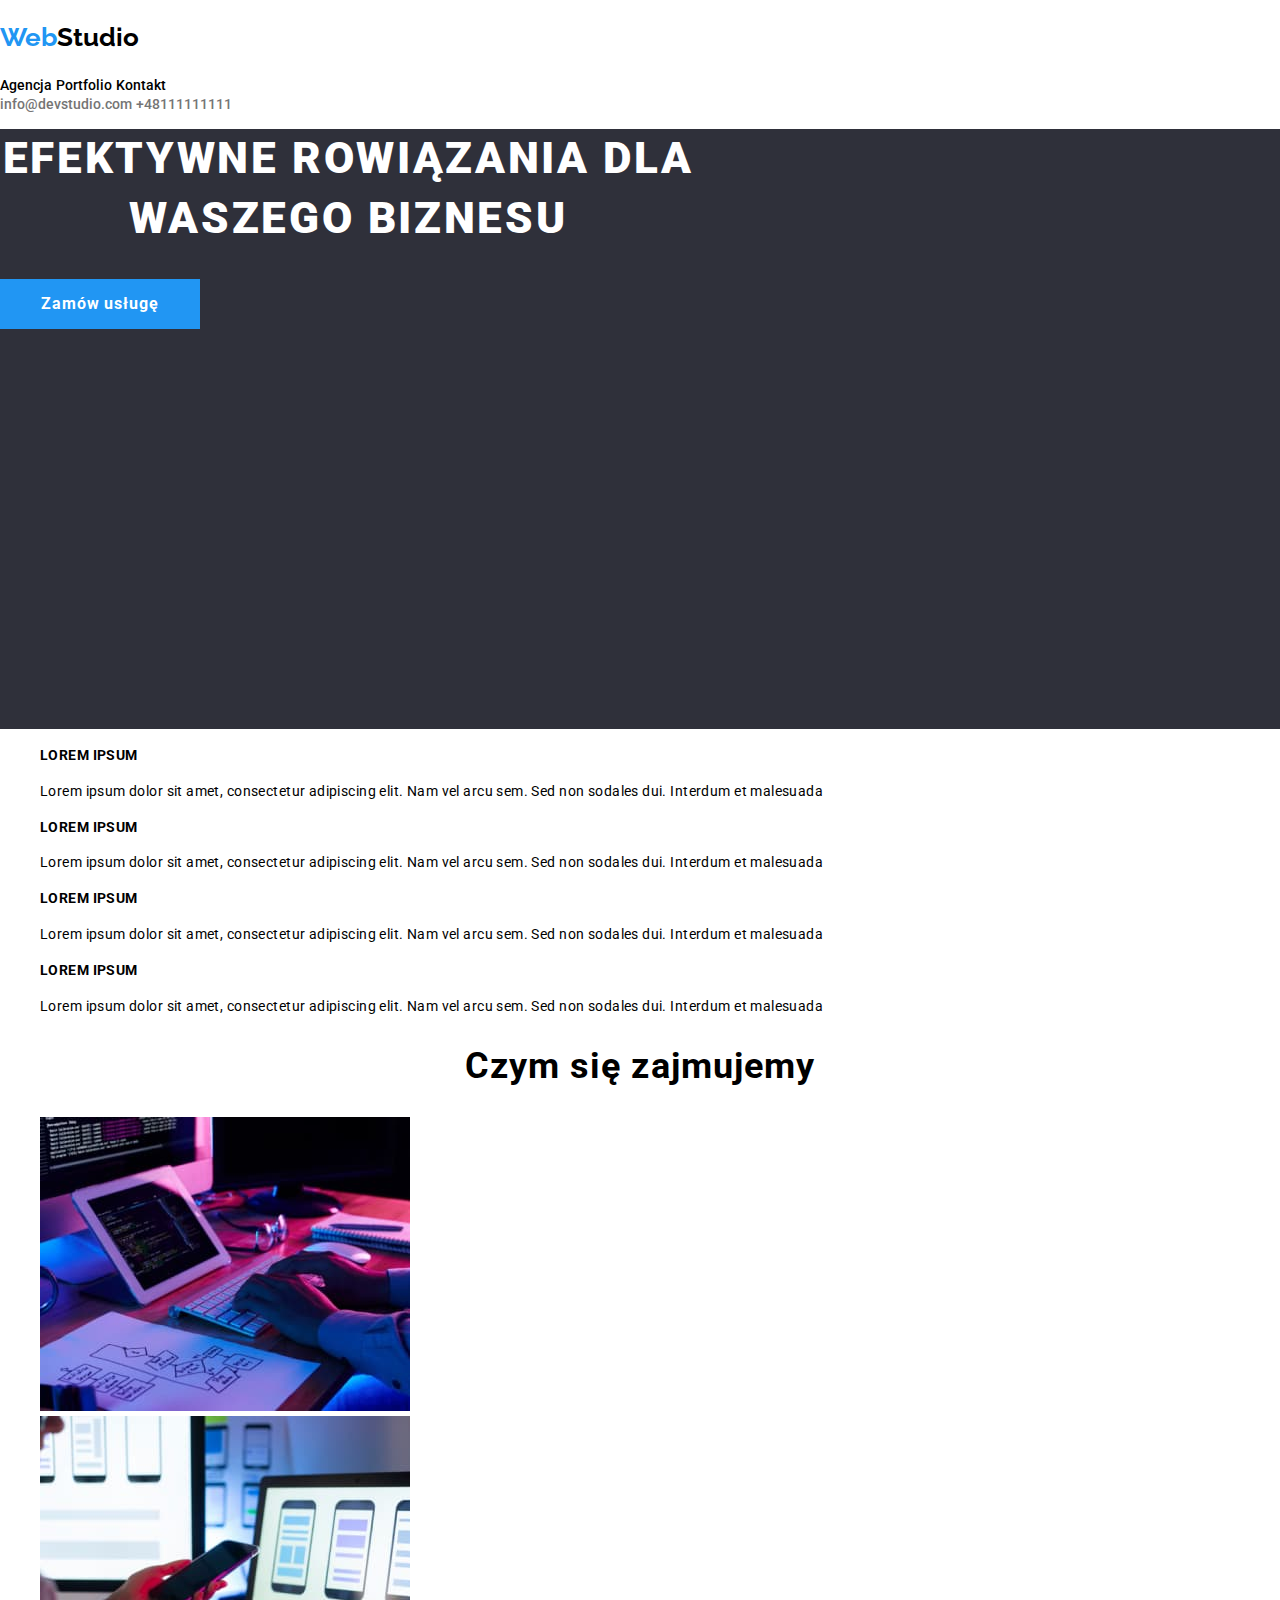
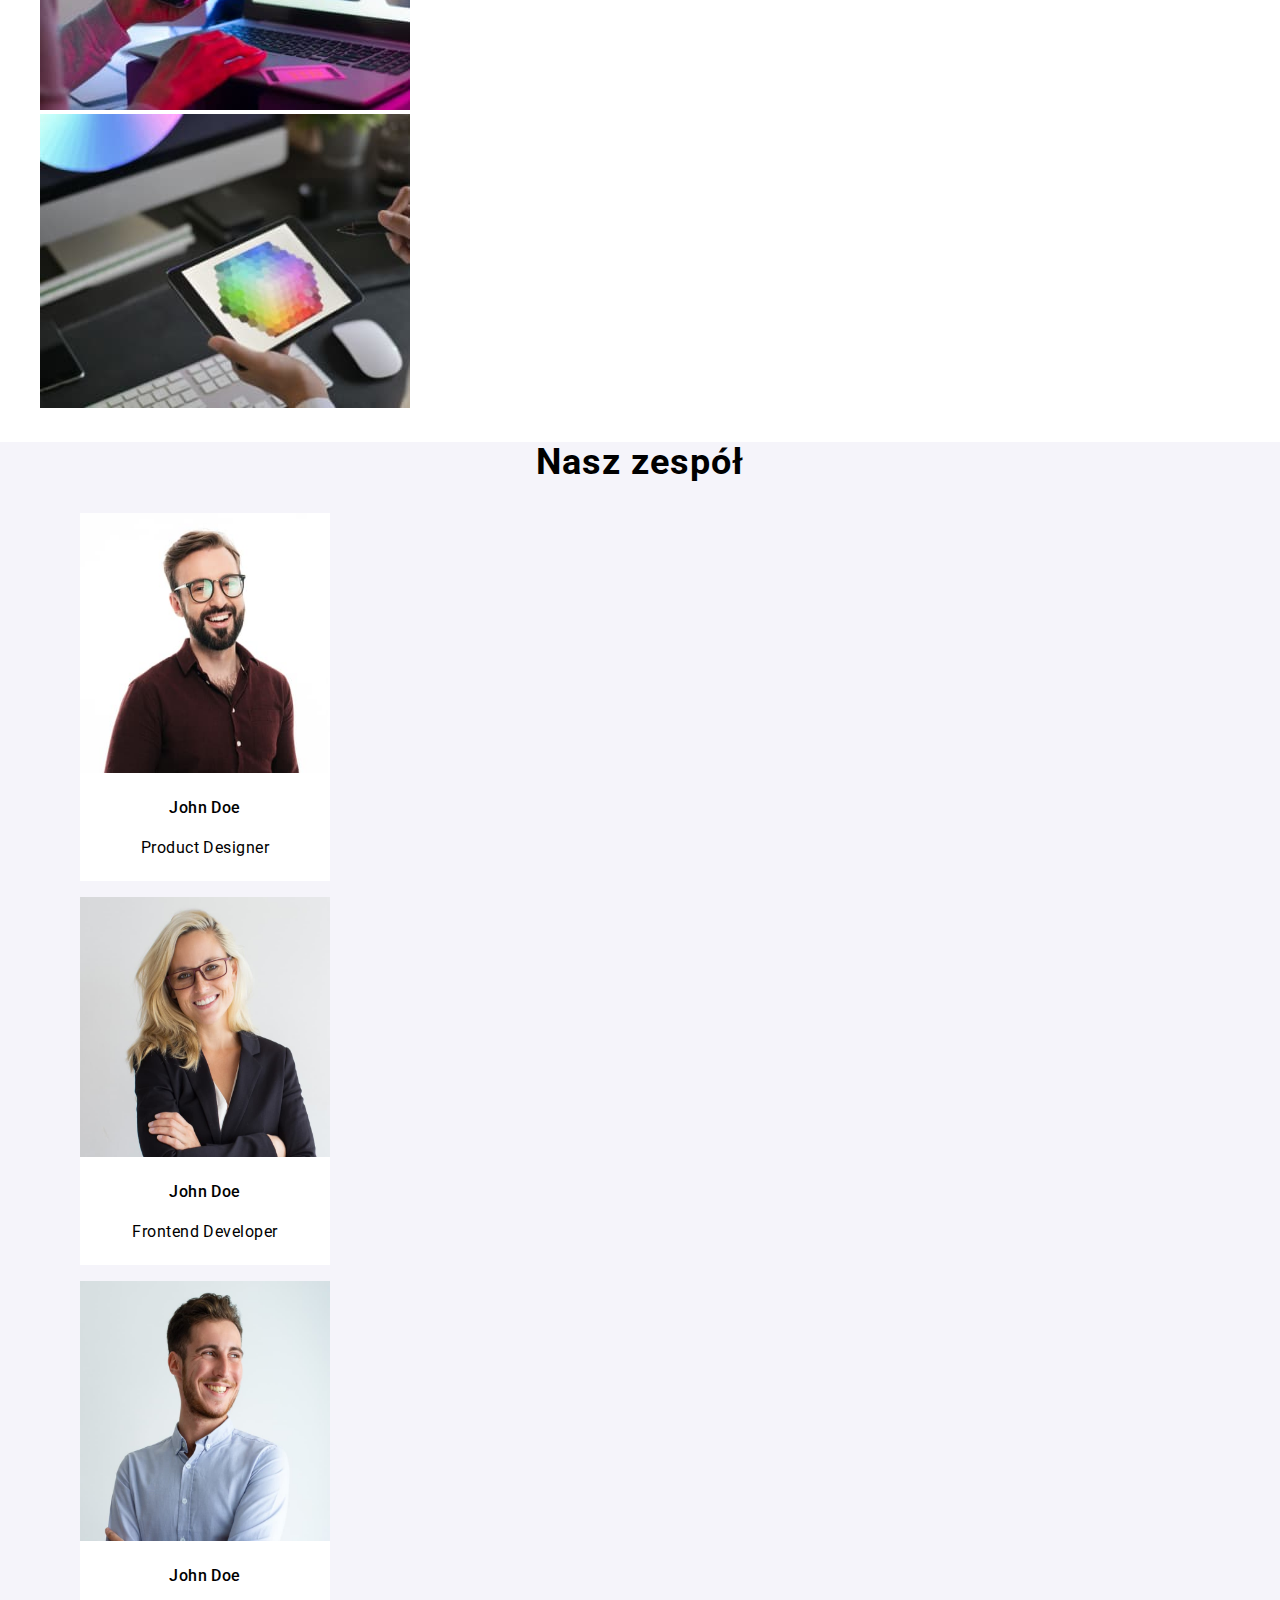
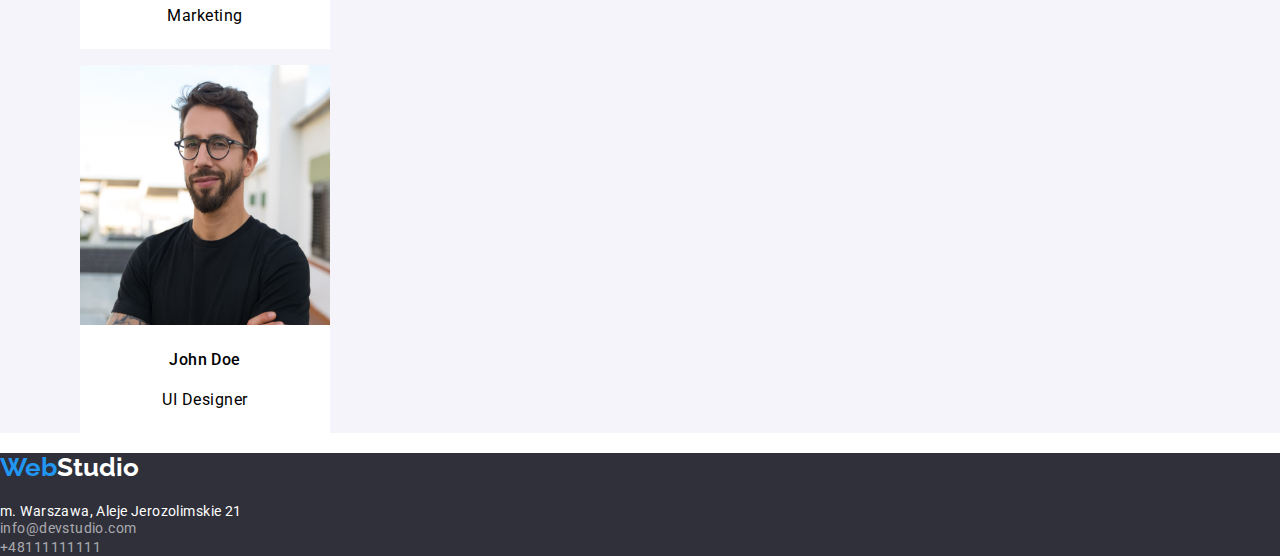
==== index.html @ 0377aa7d "2" ====
<!DOCTYPE html>
<html lang="pl">
    <head>
        <meta charset="UTF-8" />
        <meta http-equiv="X-UA-Compatible" content="IE=edge" />
        <meta name="viewport" content="width=device-width, initial-scale=1.0" />
        <link
            rel="stylesheet"
            href="https://cdnjs.cloudflare.com/ajax/libs/modern-normalize/1.0.0/modern-normalize.min.css"
        />
        <link rel="stylesheet" href="css/style.css" />
        <title>Studio</title>
        <link rel="preconnect" href="https://fonts.googleapis.com" />
        <link rel="preconnect" href="https://fonts.gstatic.com" crossorigin />
        <link
            href="https://fonts.googleapis.com/css2?family=Raleway:wght@700&family=Roboto:wght@400;500;700;900&display=swap"
            rel="stylesheet"
        />
    </head>
    <body>
        <header>
            <section class="section navigation">
                <div class="container">
                    <div class="main-navbar">
                        <h2 id="navigation-logo">
                            <a href="/goit-markup-hw-02/index.html"
                                ><span class="web">Web</span
                                ><span class="studio">Studio</span></a
                            >
                        </h2>
                        <nav class="navigation-menu">
                            <a href="#">Agencja</a>
                            <a href="/goit-markup-hw-02/portfolio.html"
                                >Portfolio</a
                            >
                            <a href="#">Kontakt</a>
                        </nav>
                        <div class="contacts">
                            <a href="mailto:info@devstudio.com"
                                >info@devstudio.com</a
                            >
                            <a href="tel:+48111111111">+48111111111</a>
                        </div>
                    </div>
                </div>
            </section>
        </header>
        <main>
            <section class="section slider">
                <div class="container">
                    <div class="solutions">
                        <h1 class="solutions-text">
                            efektywne rowiązania dla waszego biznesu
                        </h1>
                        <button
                            type="button"
                            class="button-solution"
                            onclick="alert('reakcja')"
                        >
                            Zamów usługę
                        </button>
                    </div>
                </div>
            </section>

            <section class="section features">
                <div class="container">
                    <ul class="advantages">
                        <li>
                            <h4 class="advantages-title">LOREM IPSUM</h4>
                            <p class="advantages-text">
                                Lorem ipsum dolor sit amet, consectetur
                                adipiscing elit. Nam vel arcu sem. Sed non
                                sodales dui. Interdum et malesuada
                            </p>
                        </li>

                        <li>
                            <h4 class="advantages-title">LOREM IPSUM</h4>
                            <p class="advantages-text">
                                Lorem ipsum dolor sit amet, consectetur
                                adipiscing elit. Nam vel arcu sem. Sed non
                                sodales dui. Interdum et malesuada
                            </p>
                        </li>

                        <li>
                            <h4 class="advantages-title">LOREM IPSUM</h4>
                            <p class="advantages-text">
                                Lorem ipsum dolor sit amet, consectetur
                                adipiscing elit. Nam vel arcu sem. Sed non
                                sodales dui. Interdum et malesuada
                            </p>
                        </li>

                        <li>
                            <h4 class="advantages-title">LOREM IPSUM</h4>
                            <p class="advantages-text">
                                Lorem ipsum dolor sit amet, consectetur
                                adipiscing elit. Nam vel arcu sem. Sed non
                                sodales dui. Interdum et malesuada
                            </p>
                        </li>
                    </ul>
                </div>
            </section>

            <section class="section whatwedo">
                <div class="container">
                    <h2 class="work-title">Czym się zajmujemy</h2>
                    <ul class="work">
                        <li>
                            <img
                                src="images/studio/website_programming.jpg"
                                alt="website programming"
                                width="370"
                                height="294"
                            />
                        </li>

                        <li>
                            <img
                                src="images/studio/application_development.jpg"
                                alt="application development"
                                width="370"
                                height="294"
                            />
                        </li>

                        <li>
                            <img
                                src="images/studio/choosing_colors.jpg"
                                alt="choosing colors"
                                width="370"
                                height="294"
                            />
                        </li>
                    </ul>
                </div>
            </section>

            <section class="section team">
                <div class="container">
                    <h2 class="team-title">Nasz zespół</h2>
                    <ul class="team-figures">
                        <li>
                            <figure class="team-figures-windows">
                                <img
                                    src="images/studio/Product_Designer.jpg"
                                    alt="John Doe Product Designer"
                                    width="270"
                                    height="260"
                                />
                                <figcaption>
                                    <h4 class="people">John Doe</h4>
                                    <p class="people-occupation">
                                        Product Designer
                                    </p>
                                </figcaption>
                            </figure>
                        </li>

                        <li>
                            <figure class="team-figures-windows">
                                <img
                                    src="images/studio/Frontend_Developer.jpg"
                                    alt="John Doe Frontend Developer"
                                    width="270"
                                    height="260"
                                />
                                <figcaption>
                                    <h4 class="people">John Doe</h4>
                                    <p class="people-occupation">
                                        Frontend Developer
                                    </p>
                                </figcaption>
                            </figure>
                        </li>

                        <li>
                            <figure class="team-figures-windows">
                                <img
                                    src="images/studio/Marketing.jpg"
                                    alt="John Doe Marketing"
                                    width="270"
                                    height="260"
                                />
                                <figcaption>
                                    <h4 class="people">John Doe</h4>
                                    <p class="people-occupation">Marketing</p>
                                </figcaption>
                            </figure>
                        </li>

                        <li>
                            <figure class="team-figures-windows">
                                <img
                                    src="images/studio/UI_Designer.jpg"
                                    alt="John Doe UI Designer"
                                    width="270"
                                    height="260"
                                />
                                <figcaption>
                                    <h4 class="people">John Doe</h4>
                                    <p class="people-occupation">UI Designer</p>
                                </figcaption>
                            </figure>
                        </li>
                    </ul>
                </div>
            </section>
        </main>
        <footer>
            <section class="section navigation-footer">
                <div class="container">
                    <h2 id="main-page2">
                        <a href="/goit-markup-hw-02/index.html"
                            ><span class="web2">Web</span
                            ><span class="studio2">Studio</span></a
                        >
                    </h2>

                    <address>m. Warszawa, Aleje Jerozolimskie 21</address>
                    <div class="main-address">
                        <a
                            class="main-address-link"
                            href="mailto:info@devstudio.com"
                            >info@devstudio.com</a
                        ><br />

                        <a class="main-address-link" href="tel:+48111111111"
                            >+48111111111</a
                        >
                    </div>
                </div>
            </section>
        </footer>
    </body>
</html>
---- css/style.css ----
body {
    font-family: "Roboto", sans-serif;
    color: #000000;
}

*,
*::before,
*::after {
    box-sizing: border-box;
}

:root {
    --descriptions-color: #757575;
    --black-color: #000000;
    --accent-color: #2196f3;
    --white-color: #ffffff;
    --footer-color: #2f303a;
    --stress-color: #2196f3;
    --main-front-size: 14px;
    --letter-spacing: 0.03em;
    --letter-spacing-big: 0.06em;
}

.container {
    margin: auto;
}

#navigation-logo a {
    text-decoration: none;
    font-family: "Raleway", sans-serif;
    font-size: 26px;
    font-weight: 700;
    line-height: 1.38;
}

.web {
    color: #2196f3;
}

.studio {
    color: #000000;
}

header {
    width: 100%;
    height: 80px;
}

.navigation-menu a {
    text-decoration: none;
    color: var(--black-color);
    font-size: 14px;
    font-weight: 500;
    line-height: 1.38;
    display: inline;
}

.contacts a {
    text-decoration: none;
    font-size: 14px;
    font-weight: 500;
    line-height: 1.38;
    color: var(--descriptions-color);
}

header a:hover,
header a:focus {
    color: #2196f3;
}

.solutions {
    background-color: #2f303a;
    width: 100%;
    height: 600px;
}

.solutions-text {
    color: #ffffff;
    font-weight: 900;
    font-size: 44px;
    text-align: center;
    width: 696px;
    height: 120px;
    top: 280px;
    left: 452px;
    letter-spacing: 0.06em;
    line-height: 1.36;
    text-transform: uppercase;
}

.button-solution {
    width: 200px;
    height: 50px;
    border: none;
    background-color: var(--accent-color);
    font-weight: 700;
    font-size: 16px;
    line-height: 1.9;
    text-align: center;
    letter-spacing: 0.06em;
    cursor: pointer;
    color: var(--white-color);
}

.advantages {
    list-style-type: none;
}

.advantages-title {
    font-weight: 700;
    font-size: var(--main-front-size);
    letter-spacing: var(--letter-spacing);
    vertical-align: top;
    line-height: 100%;
}

.advantages-text {
    font-size: var(--main-front-size);
    letter-spacing: var(--letter-spacing);
    vertical-align: top;
    line-height: 146%;
    color: var(---descriptions-color);
}

.work-title {
    font-size: 36px;
    font-weight: 700;
    letter-spacing: var(--letter-spacing);
    text-align: center;
}

.work {
    list-style-type: none;
}

.team {
    background-color: #f5f4fa;
    width: 100%;
}

.team-title {
    font-weight: 700;
    font-size: 36px;
    letter-spacing: var(--letter-spacing);
    text-align: center;
}

.team-figures {
    list-style-type: none;
}

.team-figures-windows {
    width: 250px;
    height: 368px;
    background-color: #ffffff;
}

img {
    max-width: 100%;
}

.people-occupation {
    font-size: 16px;
    text-align: center;
    letter-spacing: var(--letter-spacing);
}

.people {
    font-weight: 500;
    font-size: 16px;
    text-align: center;
    letter-spacing: var(--letter-spacing);
}

footer {
    background-color: #2f303a;
}

#main-page2 a {
    text-decoration: none;
    font-family: Raleway;
    font-size: 26px;
    font-weight: 700;
}

.web2 {
    color: var(--accent-color);
}

.studio2 {
    color: var(--white-color);
}

address {
    color: var(--white-color);
    font-size: var(--main-front-size);
    vertical-align: top;
    letter-spacing: var(--letter-spacing);
    font-style: normal;
}

.main-address-link {
    text-decoration: none;
    color: rgba(255, 255, 255, 0.6);
    font-style: normal;
    letter-spacing: var(--letter-spacing);
    font-size: var(--main-front-size);
}

.main-address-link:hover,
.main-address-link:focus {
    color: #2196f3;
}

.button-portfolio-all {
    list-style-type: none;
}

.button-portfolio {
    width: 93px;
    height: 38px;
    border: none;
    background-color: #f5f4fa;
    font-weight: 500;
    font-size: 16px;
    text-align: center;
    cursor: pointer;
    color: var(--links);
}

.button-portfolio:hover,
.button-portfolio:focus {
    color: var(--white-color);
    background-color: #2196f3;
}

.check-portfolio {
    list-style-type: none;
}

.portfolio-things {
    width: 370px;
    height: 404px;
}

.portfolio-things-tittle {
    font-weight: 700;
    font-size: 18px;
    letter-spacing: 0.06em;
    vertical-align: top;
}

.portfolio-text {
    color: var(--descriptions-color);
    font-size: 16px;
    letter-spacing: var(--letter-spacing);
    vertical-align: top;
}
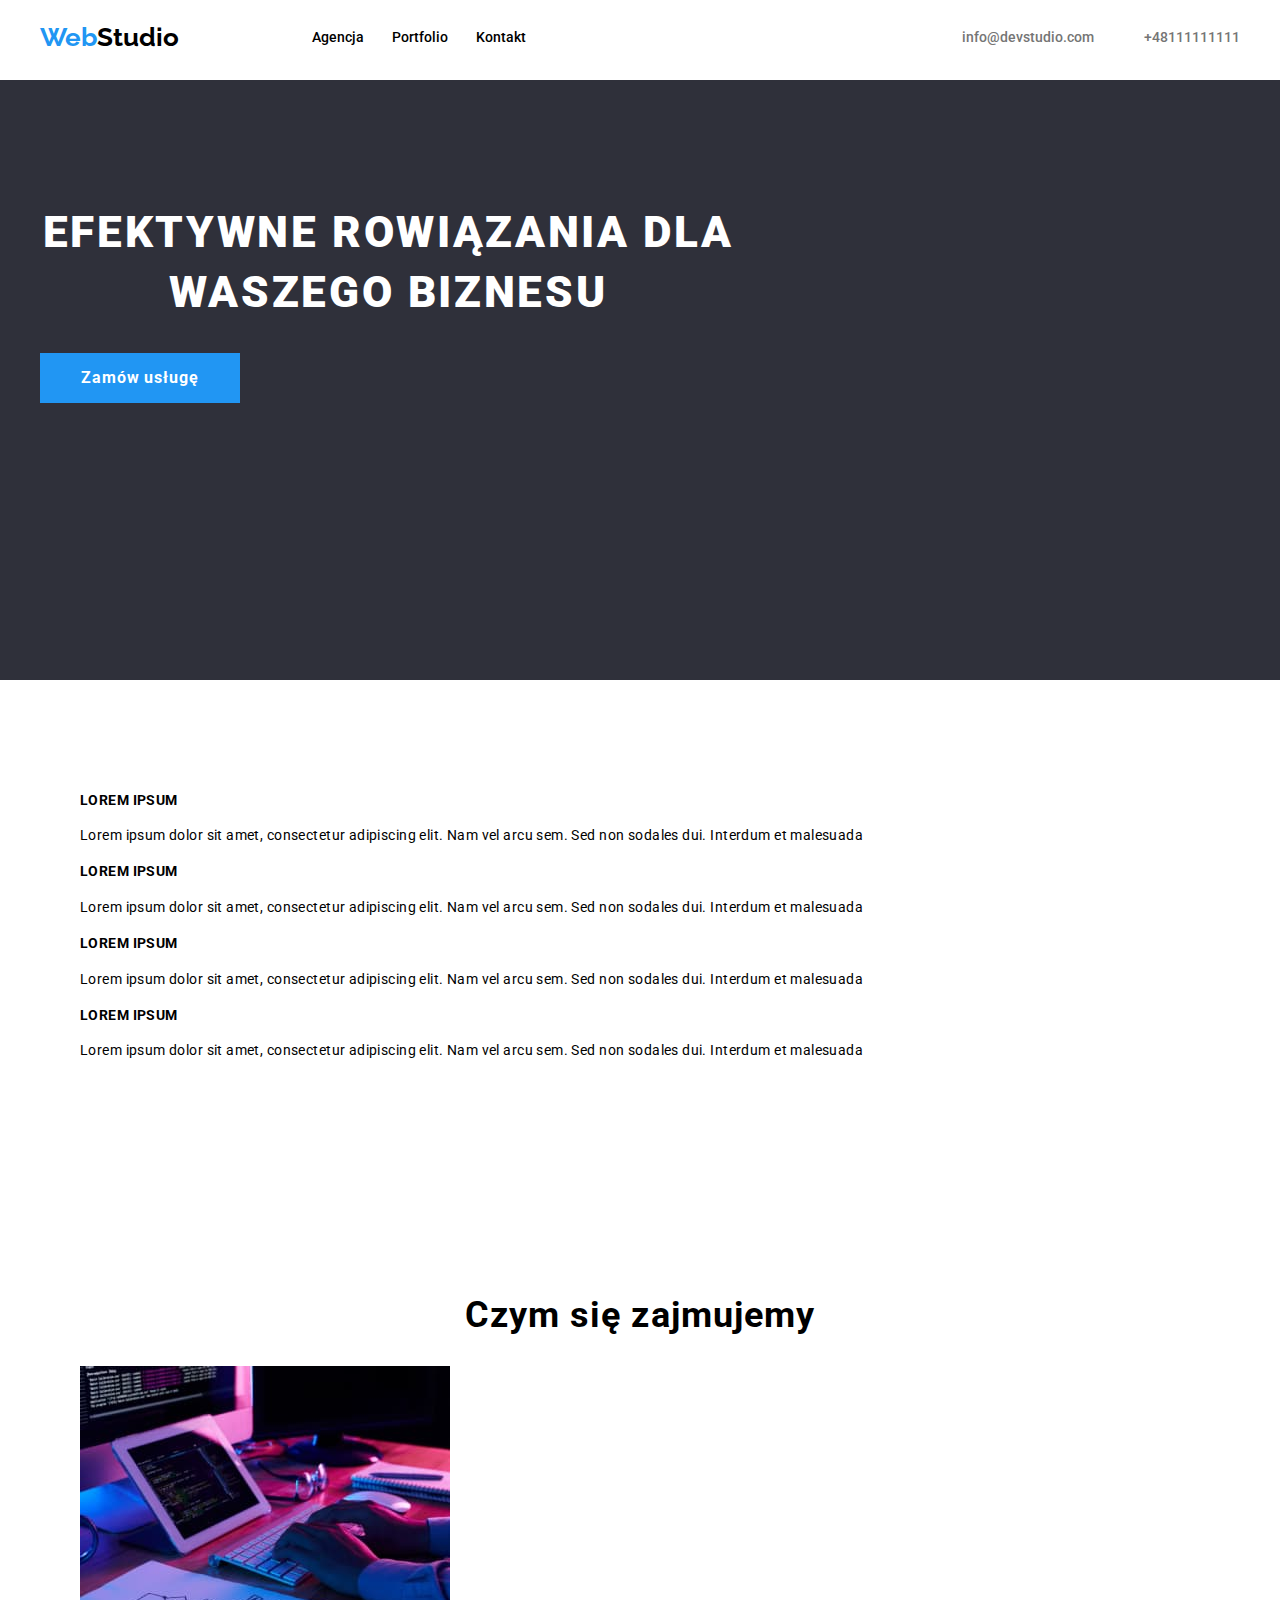
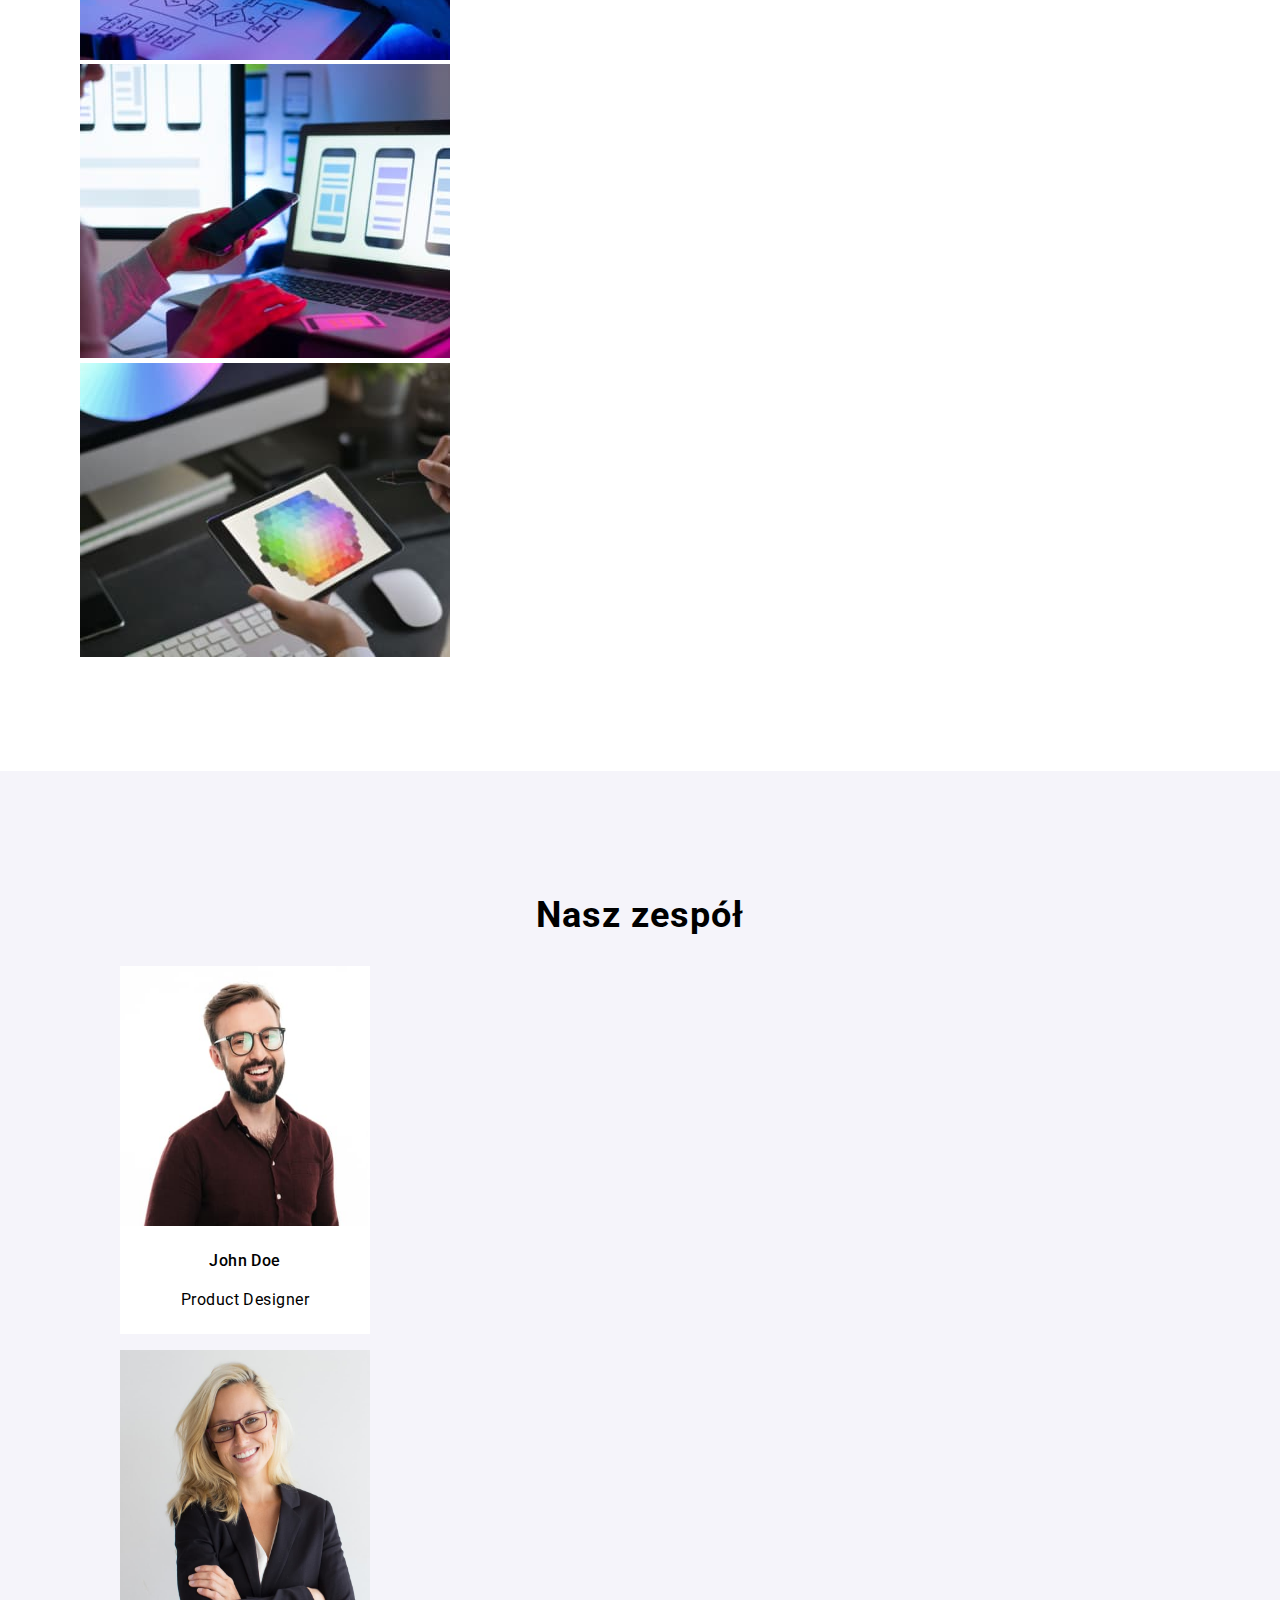
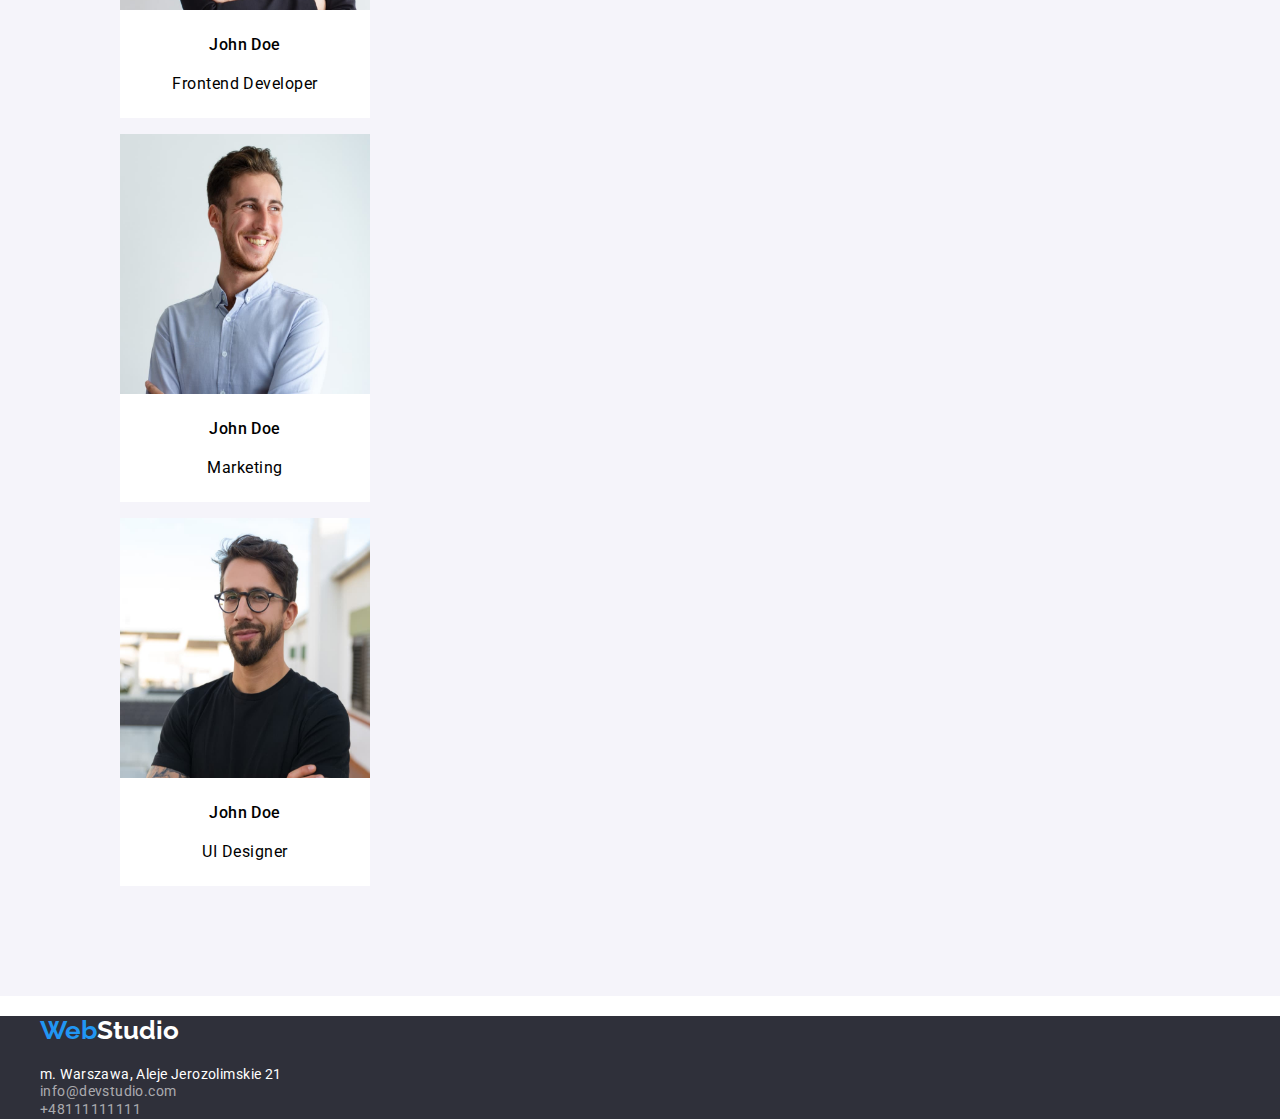
==== commit 93e292ca: "header" ====
--- a/index.html
+++ b/index.html
@@ -19,47 +19,51 @@
     </head>
     <body>
         <header>
-            <section class="section navigation">
-                <div class="container">
-                    <div class="main-navbar">
+            <div class="container">
+                <div class="main-navbar">
+                    <div class="main-navbar-left">
                         <h2 id="navigation-logo">
-                            <a href="/goit-markup-hw-02/index.html"
+                            <a href="/goit-markup-hw-03/index.html"
                                 ><span class="web">Web</span
                                 ><span class="studio">Studio</span></a
                             >
                         </h2>
-                        <nav class="navigation-menu">
-                            <a href="#">Agencja</a>
-                            <a href="/goit-markup-hw-02/portfolio.html"
-                                >Portfolio</a
-                            >
-                            <a href="#">Kontakt</a>
+                        <nav>
+                            <ul class="navigation-menu">
+                                <li><a href="#">Agencja</a></li>
+                                <li>
+                                    <a href="/goit-markup-hw-03/portfolio.html"
+                                        >Portfolio</a
+                                    >
+                                </li>
+                                <li><a href="#">Kontakt</a></li>
+                            </ul>
                         </nav>
-                        <div class="contacts">
+                    </div>
+                    <ul class="contacts">
+                        <li>
                             <a href="mailto:info@devstudio.com"
                                 >info@devstudio.com</a
                             >
-                            <a href="tel:+48111111111">+48111111111</a>
-                        </div>
-                    </div>
-                </div>
-            </section>
+                        </li>
+                        <li><a href="tel:+48111111111">+48111111111</a></li>
+                    </ul>
+                </div>
+            </div>
         </header>
         <main>
             <section class="section slider">
                 <div class="container">
-                    <div class="solutions">
-                        <h1 class="solutions-text">
-                            efektywne rowiązania dla waszego biznesu
-                        </h1>
-                        <button
-                            type="button"
-                            class="button-solution"
-                            onclick="alert('reakcja')"
-                        >
-                            Zamów usługę
-                        </button>
-                    </div>
+                    <h1 class="solutions-text">
+                        efektywne rowiązania dla waszego biznesu
+                    </h1>
+                    <button
+                        type="button"
+                        class="button-solution"
+                        onclick="alert('reakcja')"
+                    >
+                        Zamów usługę
+                    </button>
                 </div>
             </section>
 
@@ -211,29 +215,27 @@
             </section>
         </main>
         <footer>
-            <section class="section navigation-footer">
-                <div class="container">
-                    <h2 id="main-page2">
-                        <a href="/goit-markup-hw-02/index.html"
-                            ><span class="web2">Web</span
-                            ><span class="studio2">Studio</span></a
-                        >
-                    </h2>
-
-                    <address>m. Warszawa, Aleje Jerozolimskie 21</address>
-                    <div class="main-address">
-                        <a
-                            class="main-address-link"
-                            href="mailto:info@devstudio.com"
-                            >info@devstudio.com</a
-                        ><br />
-
-                        <a class="main-address-link" href="tel:+48111111111"
-                            >+48111111111</a
-                        >
-                    </div>
-                </div>
-            </section>
+            <div class="container">
+                <h2 id="main-page2">
+                    <a href="/goit-markup-hw-02/index.html"
+                        ><span class="web2">Web</span
+                        ><span class="studio2">Studio</span></a
+                    >
+                </h2>
+
+                <address>m. Warszawa, Aleje Jerozolimskie 21</address>
+                <div class="main-address">
+                    <a
+                        class="main-address-link"
+                        href="mailto:info@devstudio.com"
+                        >info@devstudio.com</a
+                    ><br />
+
+                    <a class="main-address-link" href="tel:+48111111111"
+                        >+48111111111</a
+                    >
+                </div>
+            </div>
         </footer>
     </body>
 </html>
--- a/css/style.css
+++ b/css/style.css
@@ -1,12 +1,6 @@
 body {
     font-family: "Roboto", sans-serif;
     color: #000000;
-}
-
-*,
-*::before,
-*::after {
-    box-sizing: border-box;
 }
 
 :root {
@@ -21,8 +15,29 @@
     --letter-spacing-big: 0.06em;
 }
 
+.section {
+    padding-bottom: 94px;
+    padding-top: 94px;
+}
+
 .container {
+    width: 1200px;
     margin: auto;
+}
+
+/* header */
+
+.main-navbar {
+    display: flex;
+    justify-content: space-between;
+    align-items: center;
+}
+
+.main-navbar-left {
+    display: flex;
+    flex-direction: row;
+    justify-content: space-between;
+    align-items: center;
 }
 
 #navigation-logo a {
@@ -31,6 +46,7 @@
     font-size: 26px;
     font-weight: 700;
     line-height: 1.38;
+    margin-right: 93px;
 }
 
 .web {
@@ -42,25 +58,7 @@
 }
 
 header {
-    width: 100%;
     height: 80px;
-}
-
-.navigation-menu a {
-    text-decoration: none;
-    color: var(--black-color);
-    font-size: 14px;
-    font-weight: 500;
-    line-height: 1.38;
-    display: inline;
-}
-
-.contacts a {
-    text-decoration: none;
-    font-size: 14px;
-    font-weight: 500;
-    line-height: 1.38;
-    color: var(--descriptions-color);
 }
 
 header a:hover,
@@ -68,10 +66,41 @@
     color: #2196f3;
 }
 
-.solutions {
+.navigation-menu {
+    list-style-type: none;
+    display: flex;
+    justify-content: space-between;
+    flex-wrap: nowrap;
+    flex-direction: row;
+    width: 254px;
+}
+
+.navigation-menu a {
+    text-decoration: none;
+    color: var(--black-color);
+    font-size: 14px;
+    font-weight: 500;
+    line-height: 1.38;
+}
+
+.contacts {
+    list-style-type: none;
+    display: flex;
+    gap: 50px;
+}
+
+.contacts a {
+    text-decoration: none;
+    font-size: 14px;
+    font-weight: 500;
+    color: var(--descriptions-color);
+    line-height: 1.71;
+}
+
+.slider {
     background-color: #2f303a;
+    height: 600px;
     width: 100%;
-    height: 600px;
 }
 
 .solutions-text {
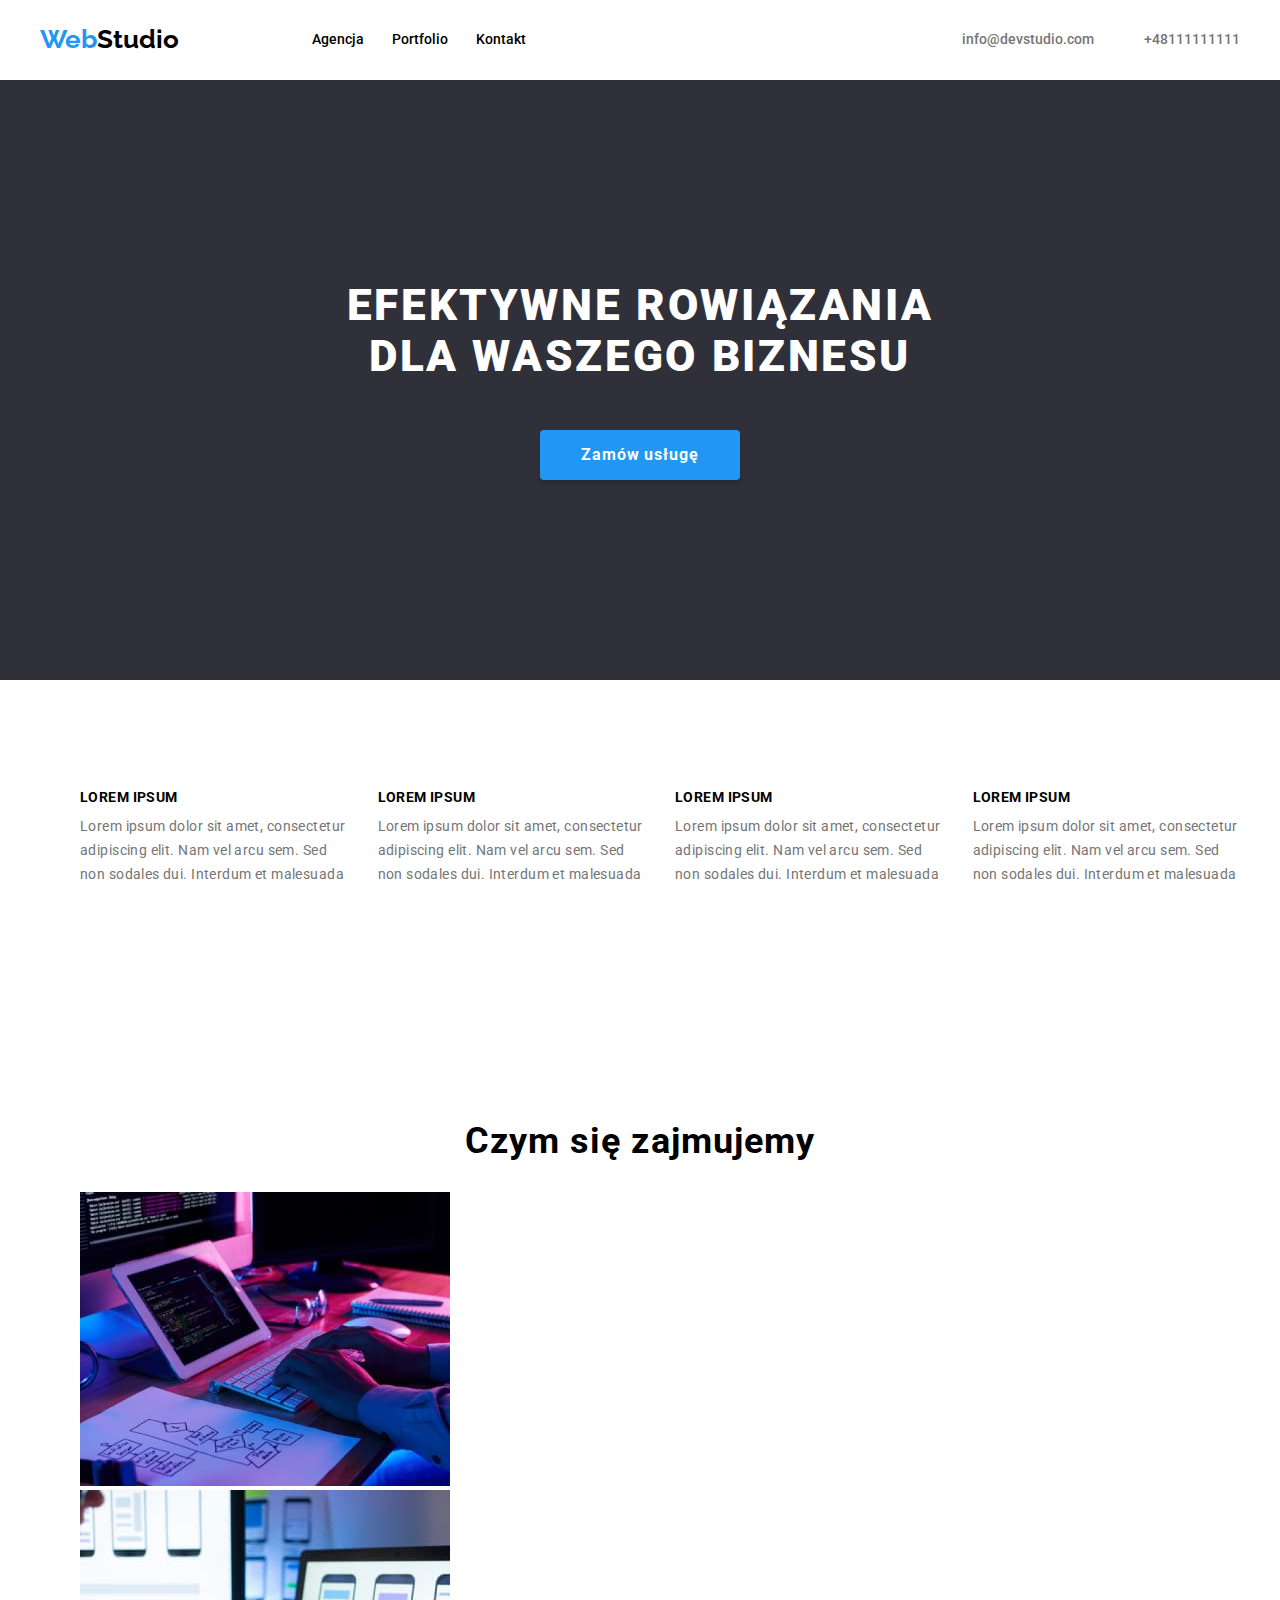
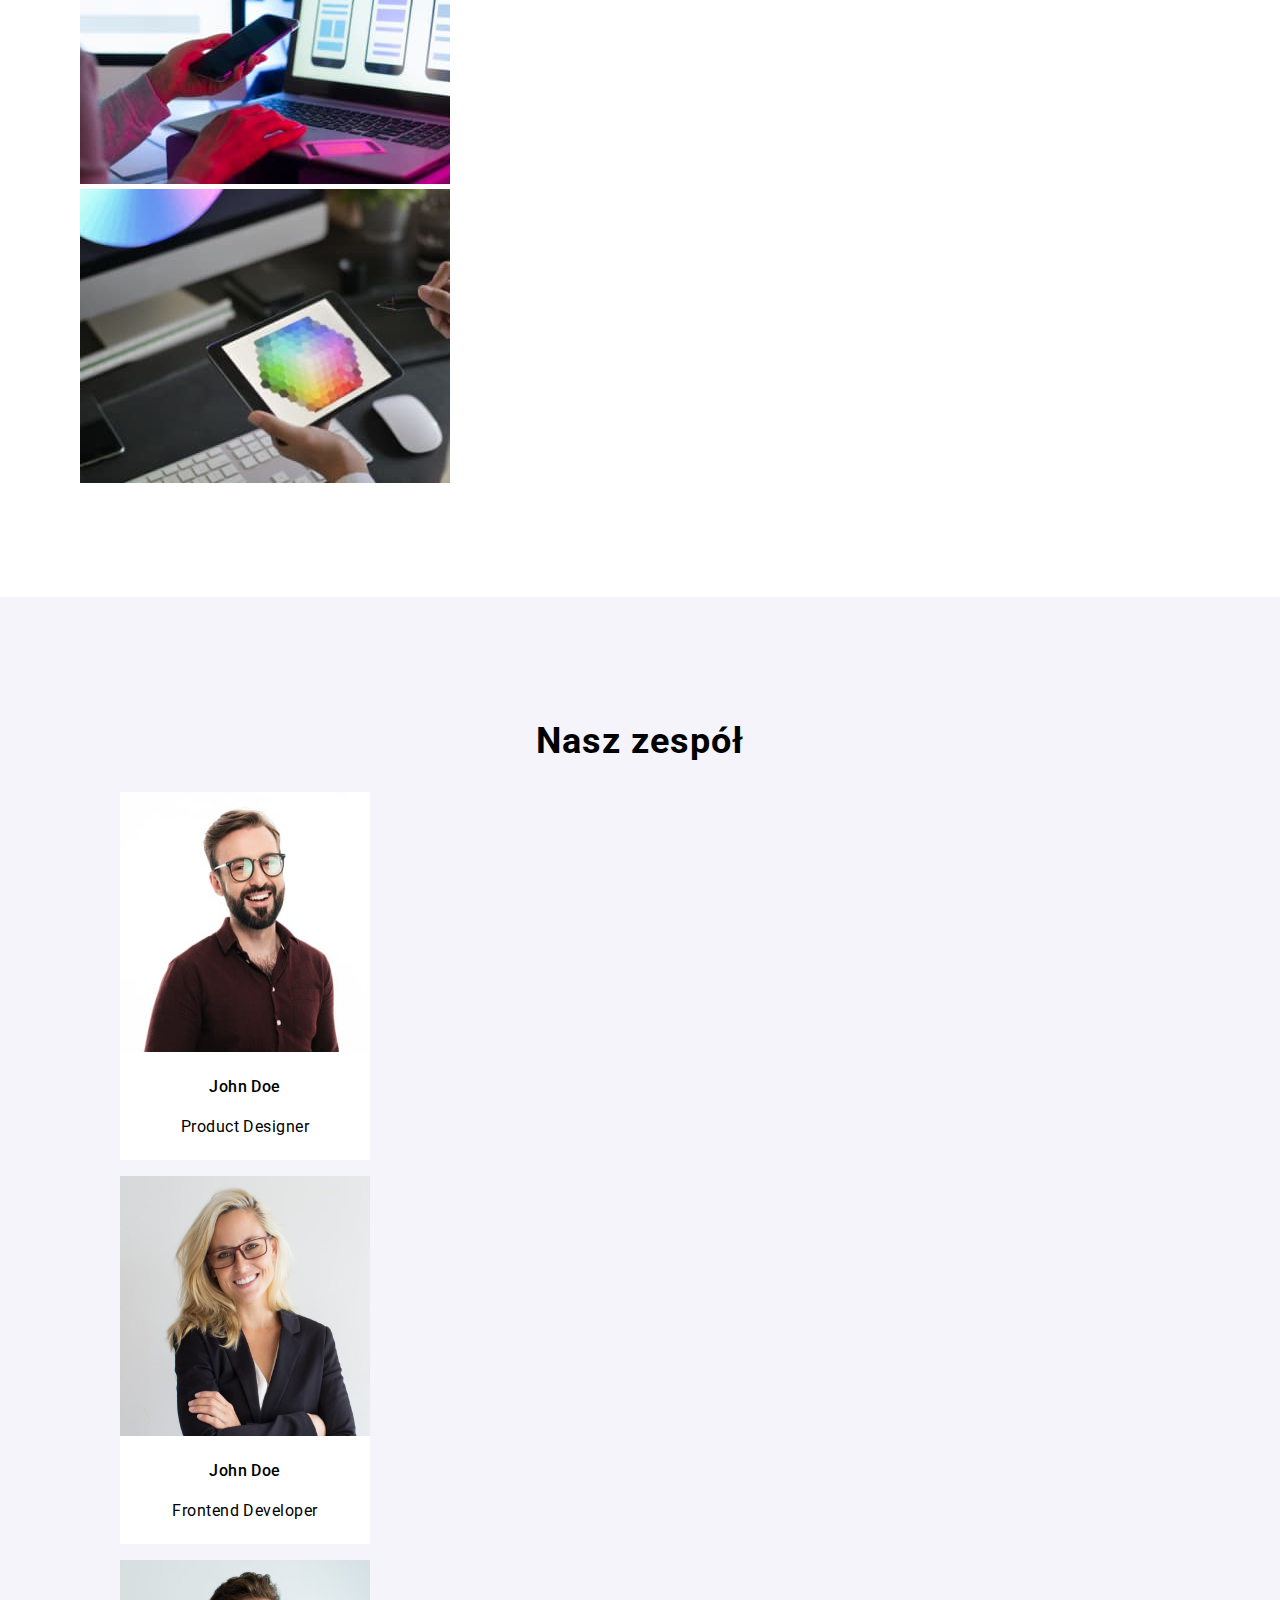
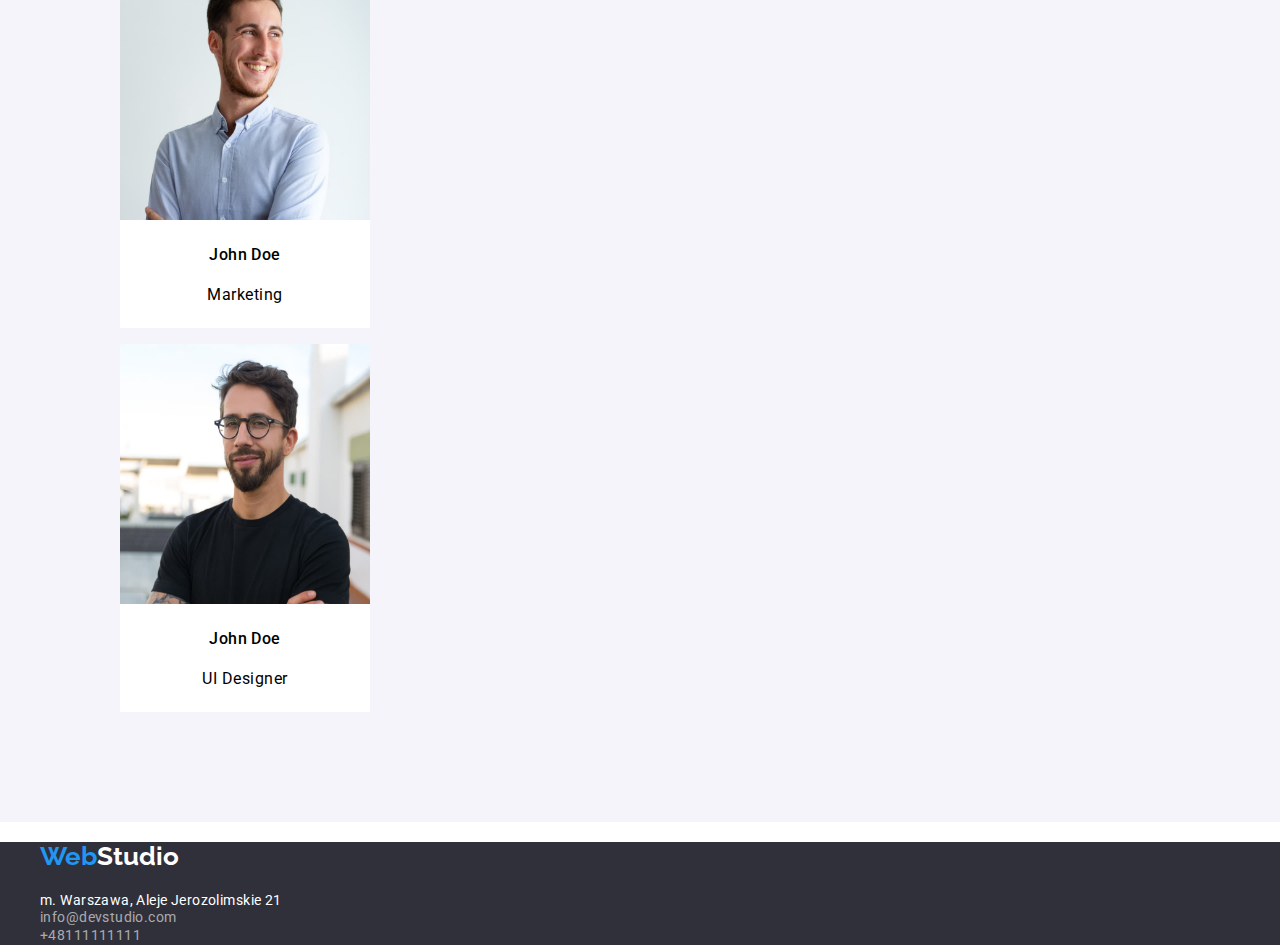
==== commit a7d1ed61: "main" ====
--- a/index.html
+++ b/index.html
@@ -54,51 +54,53 @@
         <main>
             <section class="section slider">
                 <div class="container">
-                    <h1 class="solutions-text">
-                        efektywne rowiązania dla waszego biznesu
-                    </h1>
-                    <button
-                        type="button"
-                        class="button-solution"
-                        onclick="alert('reakcja')"
-                    >
-                        Zamów usługę
-                    </button>
+                    <div class="solution">
+                        <h1 class="solutions-text">
+                            efektywne rowiązania </br> dla waszego biznesu
+                        </h1>
+                        <button
+                            type="button"
+                            class="button-solution"
+                            onclick="alert('reakcja')"
+                        >
+                            Zamów usługę
+                        </button>
+                    </div>
                 </div>
             </section>
 
             <section class="section features">
                 <div class="container">
                     <ul class="advantages">
-                        <li>
-                            <h4 class="advantages-title">LOREM IPSUM</h4>
-                            <p class="advantages-text">
-                                Lorem ipsum dolor sit amet, consectetur
-                                adipiscing elit. Nam vel arcu sem. Sed non
-                                sodales dui. Interdum et malesuada
-                            </p>
-                        </li>
-
-                        <li>
-                            <h4 class="advantages-title">LOREM IPSUM</h4>
-                            <p class="advantages-text">
-                                Lorem ipsum dolor sit amet, consectetur
-                                adipiscing elit. Nam vel arcu sem. Sed non
-                                sodales dui. Interdum et malesuada
-                            </p>
-                        </li>
-
-                        <li>
-                            <h4 class="advantages-title">LOREM IPSUM</h4>
-                            <p class="advantages-text">
-                                Lorem ipsum dolor sit amet, consectetur
-                                adipiscing elit. Nam vel arcu sem. Sed non
-                                sodales dui. Interdum et malesuada
-                            </p>
-                        </li>
-
-                        <li>
-                            <h4 class="advantages-title">LOREM IPSUM</h4>
+                        <li class="advantages-list">
+                            <h4 class="advantages-title">Lorem ipsum</h4>
+                            <p class="advantages-text">
+                                Lorem ipsum dolor sit amet, consectetur
+                                adipiscing elit. Nam vel arcu sem. Sed non
+                                sodales dui. Interdum et malesuada
+                            </p>
+                        </li>
+
+                        <li class="advantages-list">
+                            <h4 class="advantages-title">Lorem ipsum</h4>
+                            <p class="advantages-text">
+                                Lorem ipsum dolor sit amet, consectetur
+                                adipiscing elit. Nam vel arcu sem. Sed non
+                                sodales dui. Interdum et malesuada
+                            </p>
+                        </li>
+
+                        <li class="advantages-list">
+                            <h4 class="advantages-title">Lorem ipsum</h4>
+                            <p class="advantages-text">
+                                Lorem ipsum dolor sit amet, consectetur
+                                adipiscing elit. Nam vel arcu sem. Sed non
+                                sodales dui. Interdum et malesuada
+                            </p>
+                        </li>
+
+                        <li class="advantages-list">
+                            <h4 class="advantages-title">Lorem ipsum</h4>
                             <p class="advantages-text">
                                 Lorem ipsum dolor sit amet, consectetur
                                 adipiscing elit. Nam vel arcu sem. Sed non
--- a/css/style.css
+++ b/css/style.css
@@ -10,7 +10,7 @@
     --white-color: #ffffff;
     --footer-color: #2f303a;
     --stress-color: #2196f3;
-    --main-front-size: 14px;
+    --main-font-size: 14px;
     --letter-spacing: 0.03em;
     --letter-spacing-big: 0.06em;
 }
@@ -31,6 +31,7 @@
     display: flex;
     justify-content: space-between;
     align-items: center;
+    height: 80px;
 }
 
 .main-navbar-left {
@@ -70,8 +71,6 @@
     list-style-type: none;
     display: flex;
     justify-content: space-between;
-    flex-wrap: nowrap;
-    flex-direction: row;
     width: 254px;
 }
 
@@ -96,24 +95,29 @@
     color: var(--descriptions-color);
     line-height: 1.71;
 }
+
+/* main */
 
 .slider {
     background-color: #2f303a;
     height: 600px;
     width: 100%;
+    padding-top: 200px;
+}
+
+.solution {
+    text-align: center;
 }
 
 .solutions-text {
-    color: #ffffff;
+    color: var(--white-color);
     font-weight: 900;
     font-size: 44px;
     text-align: center;
+    margin: auto;
     width: 696px;
     height: 120px;
-    top: 280px;
-    left: 452px;
     letter-spacing: 0.06em;
-    line-height: 1.36;
     text-transform: uppercase;
 }
 
@@ -129,26 +133,33 @@
     letter-spacing: 0.06em;
     cursor: pointer;
     color: var(--white-color);
+    box-shadow: 0px 4px 4px rgba(0, 0, 0, 0.15);
+    border-radius: 4px;
+    margin-top: 30px;
 }
 
 .advantages {
     list-style-type: none;
+    display: flex;
+    gap: 30px;
 }
 
 .advantages-title {
     font-weight: 700;
-    font-size: var(--main-front-size);
-    letter-spacing: var(--letter-spacing);
-    vertical-align: top;
-    line-height: 100%;
+    font-size: 14px;
+    letter-spacing: var(--letter-spacing);
+    line-height: 1.1;
+    text-transform: uppercase;
+    margin: 0;
 }
 
 .advantages-text {
-    font-size: var(--main-front-size);
-    letter-spacing: var(--letter-spacing);
-    vertical-align: top;
-    line-height: 146%;
-    color: var(---descriptions-color);
+    font-size: var(--main-font-size);
+    letter-spacing: var(--letter-spacing);
+    color: var(--descriptions-color);
+    line-height: 1.7;
+    margin-top: 10px;
+    margin-bottom: 0;
 }
 
 .work-title {
@@ -222,7 +233,7 @@
 
 address {
     color: var(--white-color);
-    font-size: var(--main-front-size);
+    font-size: var(--main-font-size);
     vertical-align: top;
     letter-spacing: var(--letter-spacing);
     font-style: normal;
@@ -233,7 +244,7 @@
     color: rgba(255, 255, 255, 0.6);
     font-style: normal;
     letter-spacing: var(--letter-spacing);
-    font-size: var(--main-front-size);
+    font-size: var(--main-font-size);
 }
 
 .main-address-link:hover,
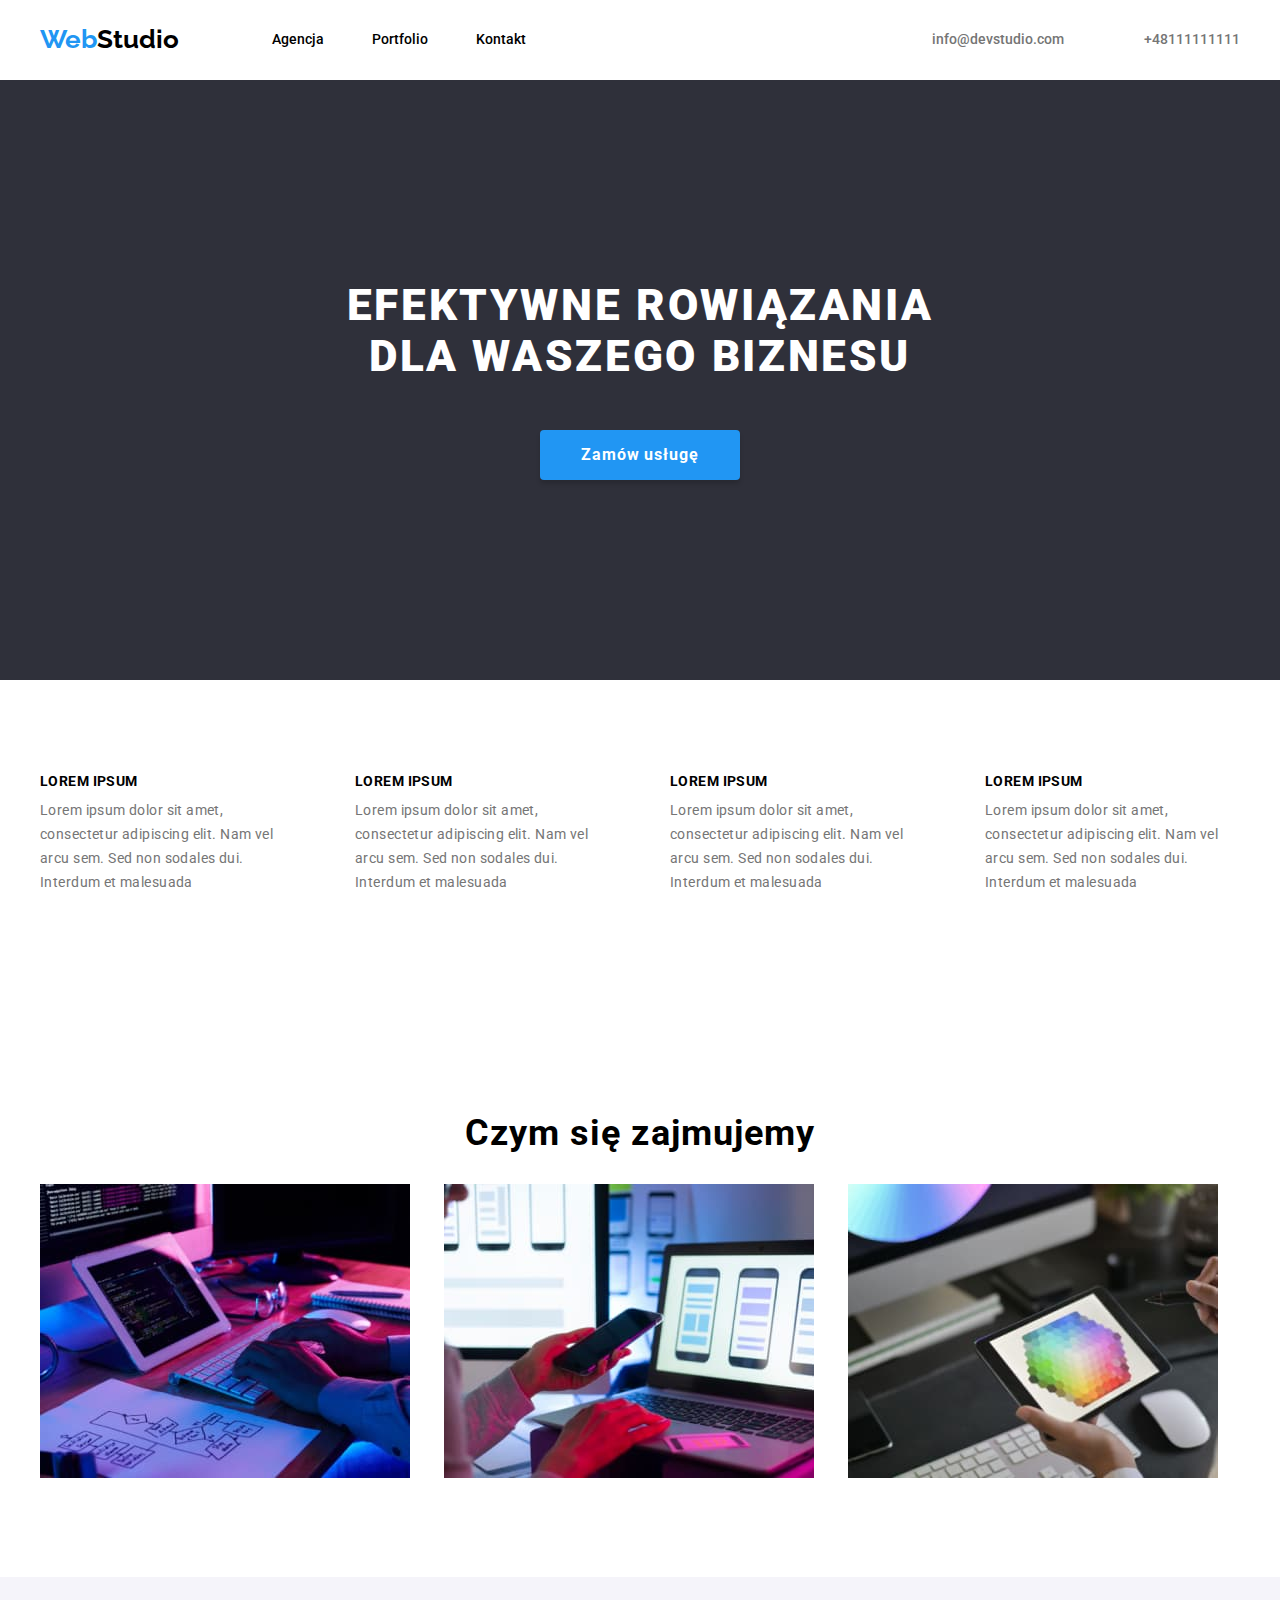
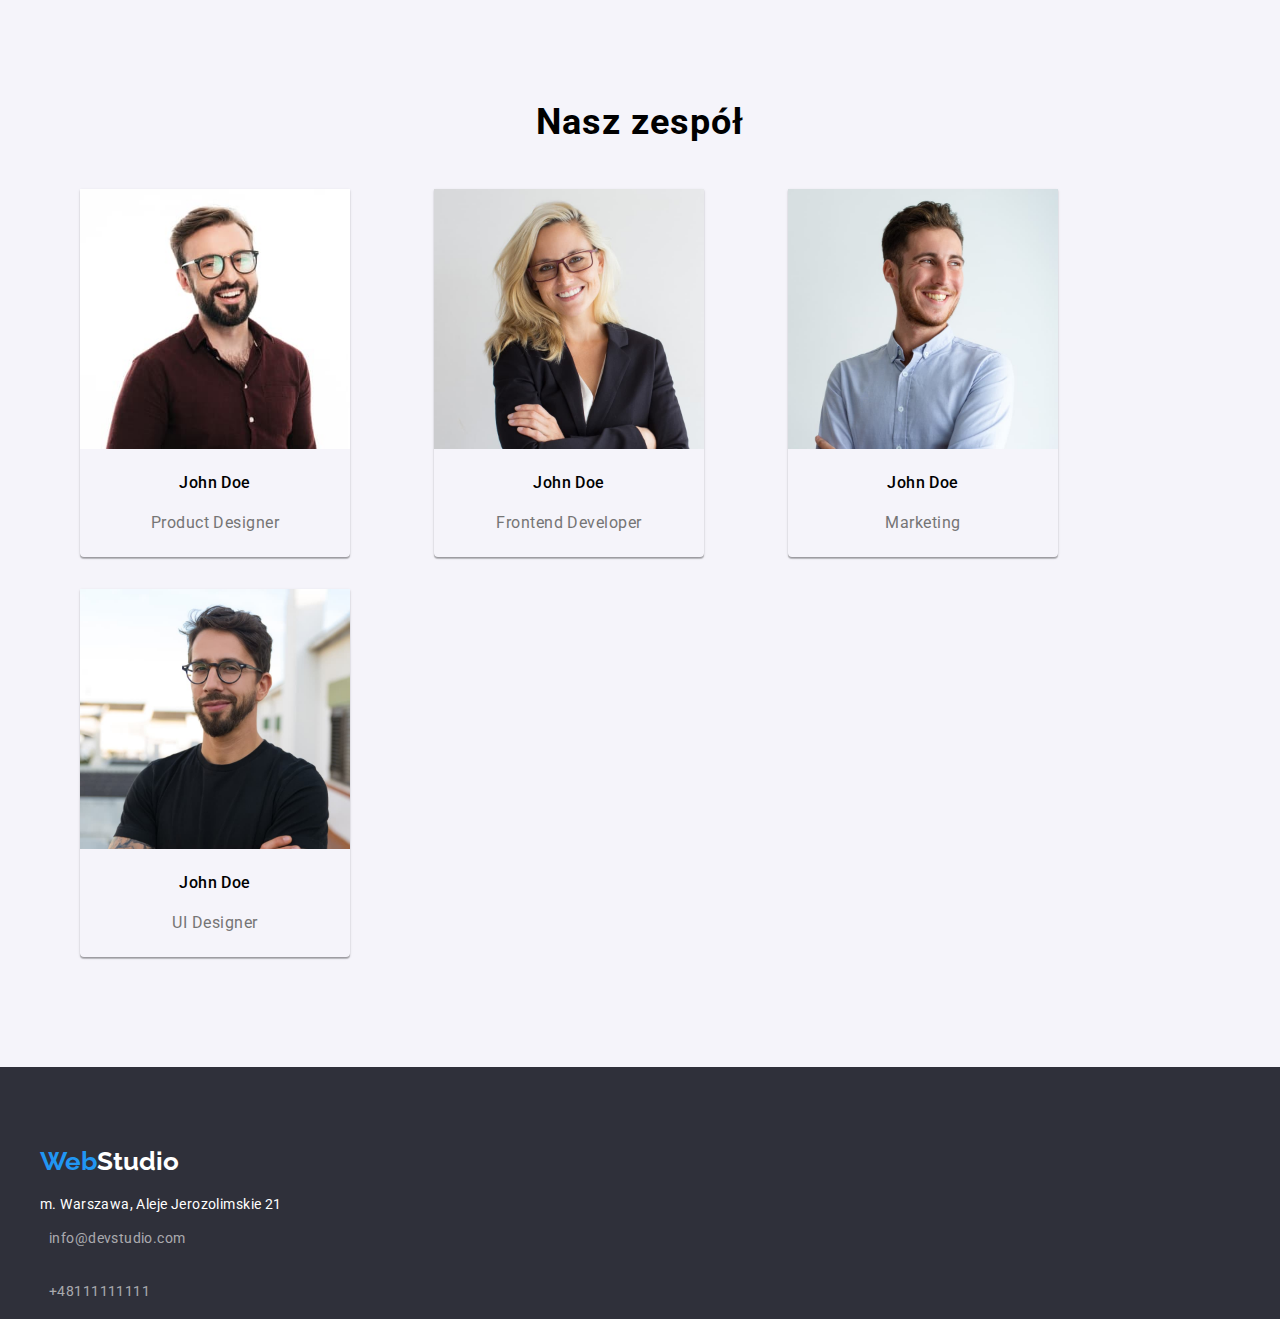
==== commit d2102a29: "." ====
--- a/index.html
+++ b/index.html
@@ -56,7 +56,8 @@
                 <div class="container">
                     <div class="solution">
                         <h1 class="solutions-text">
-                            efektywne rowiązania </br> dla waszego biznesu
+                            efektywne rowiązania<br />
+                            dla waszego biznesu
                         </h1>
                         <button
                             type="button"
@@ -147,95 +148,105 @@
 
             <section class="section team">
                 <div class="container">
-                    <h2 class="team-title">Nasz zespół</h2>
-                    <ul class="team-figures">
-                        <li>
-                            <figure class="team-figures-windows">
-                                <img
-                                    src="images/studio/Product_Designer.jpg"
-                                    alt="John Doe Product Designer"
-                                    width="270"
-                                    height="260"
-                                />
-                                <figcaption>
-                                    <h4 class="people">John Doe</h4>
-                                    <p class="people-occupation">
-                                        Product Designer
-                                    </p>
-                                </figcaption>
-                            </figure>
-                        </li>
-
-                        <li>
-                            <figure class="team-figures-windows">
-                                <img
-                                    src="images/studio/Frontend_Developer.jpg"
-                                    alt="John Doe Frontend Developer"
-                                    width="270"
-                                    height="260"
-                                />
-                                <figcaption>
-                                    <h4 class="people">John Doe</h4>
-                                    <p class="people-occupation">
-                                        Frontend Developer
-                                    </p>
-                                </figcaption>
-                            </figure>
-                        </li>
-
-                        <li>
-                            <figure class="team-figures-windows">
-                                <img
-                                    src="images/studio/Marketing.jpg"
-                                    alt="John Doe Marketing"
-                                    width="270"
-                                    height="260"
-                                />
-                                <figcaption>
-                                    <h4 class="people">John Doe</h4>
-                                    <p class="people-occupation">Marketing</p>
-                                </figcaption>
-                            </figure>
-                        </li>
-
-                        <li>
-                            <figure class="team-figures-windows">
-                                <img
-                                    src="images/studio/UI_Designer.jpg"
-                                    alt="John Doe UI Designer"
-                                    width="270"
-                                    height="260"
-                                />
-                                <figcaption>
-                                    <h4 class="people">John Doe</h4>
-                                    <p class="people-occupation">UI Designer</p>
-                                </figcaption>
-                            </figure>
-                        </li>
-                    </ul>
+                    <div class="team-list">
+                        <h2 class="team-title">Nasz zespół</h2>
+                        <ul class="team-figures">
+                            <li>
+                                <figure class="team-figures-windows">
+                                    <img
+                                        src="images/studio/Product_Designer.jpg"
+                                        alt="John Doe Product Designer"
+                                        width="270"
+                                        height="260"
+                                    />
+                                    <figcaption>
+                                        <h4 class="people">John Doe</h4>
+                                        <p class="people-occupation">
+                                            Product Designer
+                                        </p>
+                                    </figcaption>
+                                </figure>
+                            </li>
+
+                            <li>
+                                <figure class="team-figures-windows">
+                                    <img
+                                        src="images/studio/Frontend_Developer.jpg"
+                                        alt="John Doe Frontend Developer"
+                                        width="270"
+                                        height="260"
+                                    />
+                                    <figcaption>
+                                        <h4 class="people">John Doe</h4>
+                                        <p class="people-occupation">
+                                            Frontend Developer
+                                        </p>
+                                    </figcaption>
+                                </figure>
+                            </li>
+
+                            <li>
+                                <figure class="team-figures-windows">
+                                    <img
+                                        src="images/studio/Marketing.jpg"
+                                        alt="John Doe Marketing"
+                                        width="270"
+                                        height="260"
+                                    />
+                                    <figcaption>
+                                        <h4 class="people">John Doe</h4>
+                                        <p class="people-occupation">
+                                            Marketing
+                                        </p>
+                                    </figcaption>
+                                </figure>
+                            </li>
+
+                            <li>
+                                <figure class="team-figures-windows">
+                                    <img
+                                        src="images/studio/UI_Designer.jpg"
+                                        alt="John Doe UI Designer"
+                                        width="270"
+                                        height="260"
+                                    />
+                                    <figcaption>
+                                        <h4 class="people">John Doe</h4>
+                                        <p class="people-occupation">
+                                            UI Designer
+                                        </p>
+                                    </figcaption>
+                                </figure>
+                            </li>
+                        </ul>
+                    </div>
                 </div>
             </section>
         </main>
         <footer>
             <div class="container">
-                <h2 id="main-page2">
-                    <a href="/goit-markup-hw-02/index.html"
-                        ><span class="web2">Web</span
-                        ><span class="studio2">Studio</span></a
-                    >
-                </h2>
-
-                <address>m. Warszawa, Aleje Jerozolimskie 21</address>
-                <div class="main-address">
-                    <a
-                        class="main-address-link"
-                        href="mailto:info@devstudio.com"
-                        >info@devstudio.com</a
-                    ><br />
-
-                    <a class="main-address-link" href="tel:+48111111111"
-                        >+48111111111</a
-                    >
+                <div class="main-footer">
+                    <h2 id="main-page2">
+                        <a href="/goit-markup-hw-02/index.html"
+                            ><span class="web2">Web</span
+                            ><span class="studio2">Studio</span></a
+                        >
+                    </h2>
+
+                    <div class="footer-adress">
+                        <address>m. Warszawa, Aleje Jerozolimskie 21</address>
+                        <div class="main-address">
+                            <a
+                                class="main-address-link"
+                                href="mailto:info@devstudio.com"
+                                >info@devstudio.com</a
+                            ><br />
+
+                            <a class="main-address-link" href="tel:+48111111111"
+                                >+48111111111</a
+                            >
+                        </div>
+                    </div>
                 </div>
             </div>
         </footer>
--- a/css/style.css
+++ b/css/style.css
@@ -15,6 +15,11 @@
     --letter-spacing-big: 0.06em;
 }
 
+ul {
+    padding: 0;
+    margin: 0;
+}
+
 .section {
     padding-bottom: 94px;
     padding-top: 94px;
@@ -167,10 +172,19 @@
     font-weight: 700;
     letter-spacing: var(--letter-spacing);
     text-align: center;
+    line-height: 1.17;
 }
 
 .work {
     list-style-type: none;
+}
+
+li:not(:last-child) {
+    margin-right: 30px;
+}
+
+.work li {
+    display: inline-block;
 }
 
 .team {
@@ -178,11 +192,17 @@
     width: 100%;
 }
 
+.team-list li {
+    display: inline-block;
+    margin: auto;
+}
+
 .team-title {
     font-weight: 700;
     font-size: 36px;
     letter-spacing: var(--letter-spacing);
     text-align: center;
+    line-height: 1.17;
 }
 
 .team-figures {
@@ -190,9 +210,11 @@
 }
 
 .team-figures-windows {
-    width: 250px;
+    width: 270px;
     height: 368px;
-    background-color: #ffffff;
+    box-shadow: 0px 1px 3px rgba(0, 0, 0, 0.12), 0px 1px 1px rgba(0, 0, 0, 0.14),
+        0px 2px 1px rgba(0, 0, 0, 0.2);
+    border-radius: 0px 0px 4px 4px;
 }
 
 img {
@@ -203,6 +225,7 @@
     font-size: 16px;
     text-align: center;
     letter-spacing: var(--letter-spacing);
+    color: var(--descriptions-color);
 }
 
 .people {
@@ -214,6 +237,12 @@
 
 footer {
     background-color: #2f303a;
+    width: 100%;
+    height: 252px;
+}
+
+.main-footer {
+    padding-top: 60px;
 }
 
 #main-page2 a {
@@ -237,18 +266,21 @@
     vertical-align: top;
     letter-spacing: var(--letter-spacing);
     font-style: normal;
-}
-
-.main-address-link {
+    margin-bottom: 9px;
+}
+
+.main-address a {
+    display: block;
     text-decoration: none;
     color: rgba(255, 255, 255, 0.6);
     font-style: normal;
     letter-spacing: var(--letter-spacing);
     font-size: var(--main-font-size);
-}
-
-.main-address-link:hover,
-.main-address-link:focus {
+    padding: 9px;
+}
+
+.main-address a:hover,
+.main-address a:focus {
     color: #2196f3;
 }
 
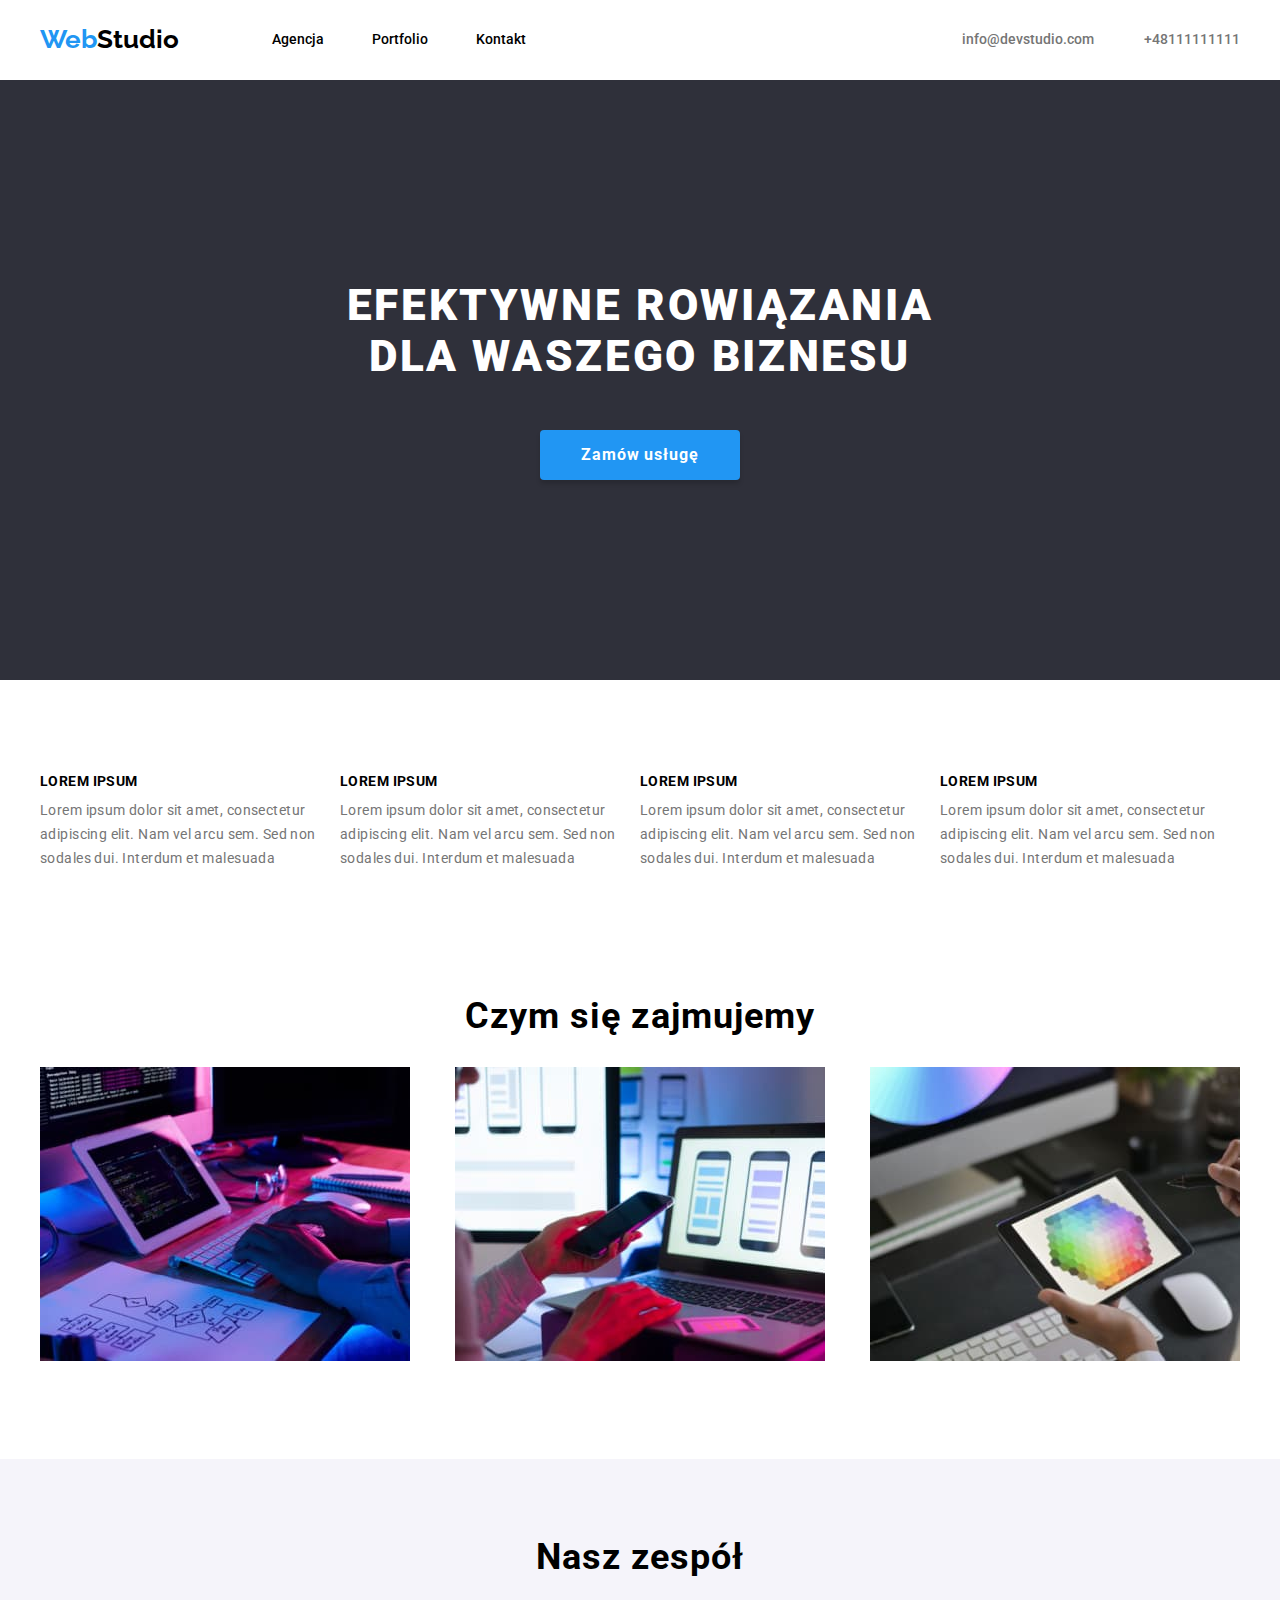
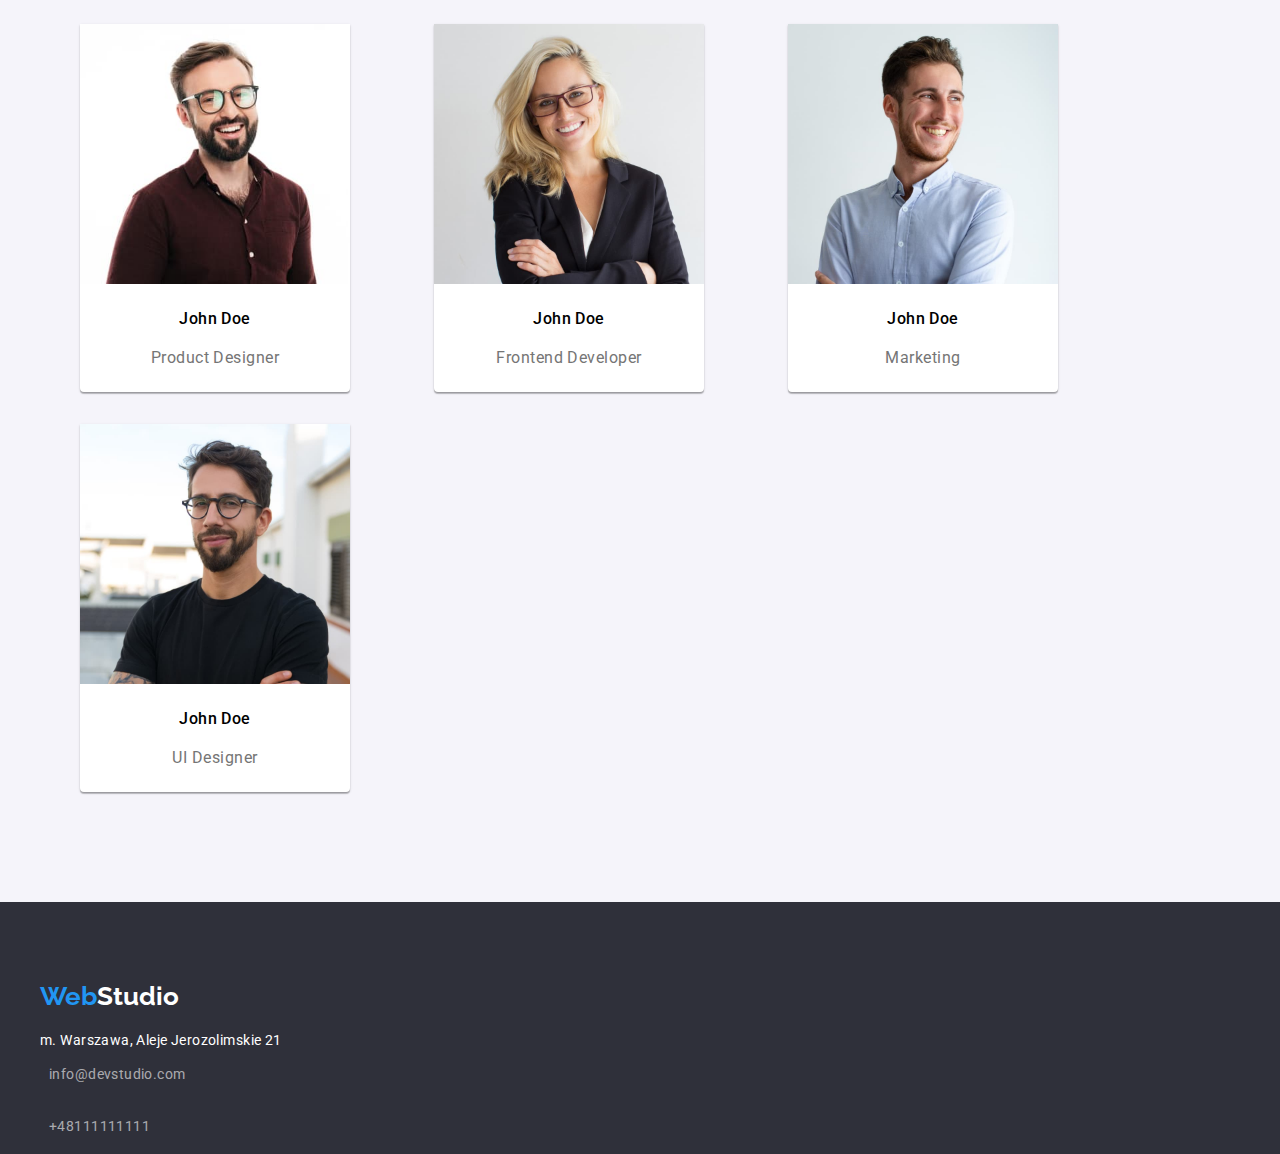
==== commit 709ac305: "." ====
--- a/index.html
+++ b/index.html
@@ -115,7 +115,7 @@
             <section class="section whatwedo">
                 <div class="container">
                     <h2 class="work-title">Czym się zajmujemy</h2>
-                    <ul class="work">
+                    <ul class="work work-list">
                         <li>
                             <img
                                 src="images/studio/website_programming.jpg"
--- a/css/style.css
+++ b/css/style.css
@@ -146,7 +146,6 @@
 .advantages {
     list-style-type: none;
     display: flex;
-    gap: 30px;
 }
 
 .advantages-title {
@@ -167,6 +166,10 @@
     margin-bottom: 0;
 }
 
+.whatwedo {
+    padding-top: 0%;
+}
+
 .work-title {
     font-size: 36px;
     font-weight: 700;
@@ -179,17 +182,15 @@
     list-style-type: none;
 }
 
-li:not(:last-child) {
-    margin-right: 30px;
-}
-
-.work li {
-    display: inline-block;
+.work-list {
+    display: flex;
+    justify-content: space-between;
 }
 
 .team {
     background-color: #f5f4fa;
     width: 100%;
+    padding-top: 47px;
 }
 
 .team-list li {
@@ -215,6 +216,7 @@
     box-shadow: 0px 1px 3px rgba(0, 0, 0, 0.12), 0px 1px 1px rgba(0, 0, 0, 0.14),
         0px 2px 1px rgba(0, 0, 0, 0.2);
     border-radius: 0px 0px 4px 4px;
+    background-color: var(--white-color);
 }
 
 img {
@@ -286,6 +288,7 @@
 
 .button-portfolio-all {
     list-style-type: none;
+    display: flex;
 }
 
 .button-portfolio {
@@ -308,18 +311,23 @@
 
 .check-portfolio {
     list-style-type: none;
+    display: flex;
+    flex-wrap: wrap;
+    justify-content: center;
 }
 
 .portfolio-things {
     width: 370px;
     height: 404px;
+    margin: 15px;
 }
 
 .portfolio-things-tittle {
     font-weight: 700;
     font-size: 18px;
     letter-spacing: 0.06em;
-    vertical-align: top;
+    margin: 0;
+    padding-left: 24px;
 }
 
 .portfolio-text {
@@ -327,4 +335,12 @@
     font-size: 16px;
     letter-spacing: var(--letter-spacing);
     vertical-align: top;
-}
+    margin: 0;
+    padding-left: 24px;
+}
+
+.portfolio-thing figcaption {
+    border-bottom: 1px solid #eeeeee;
+    border-left: 1px solid #eeeeee;
+    border-right: 1px solid #eeeeee;
+}
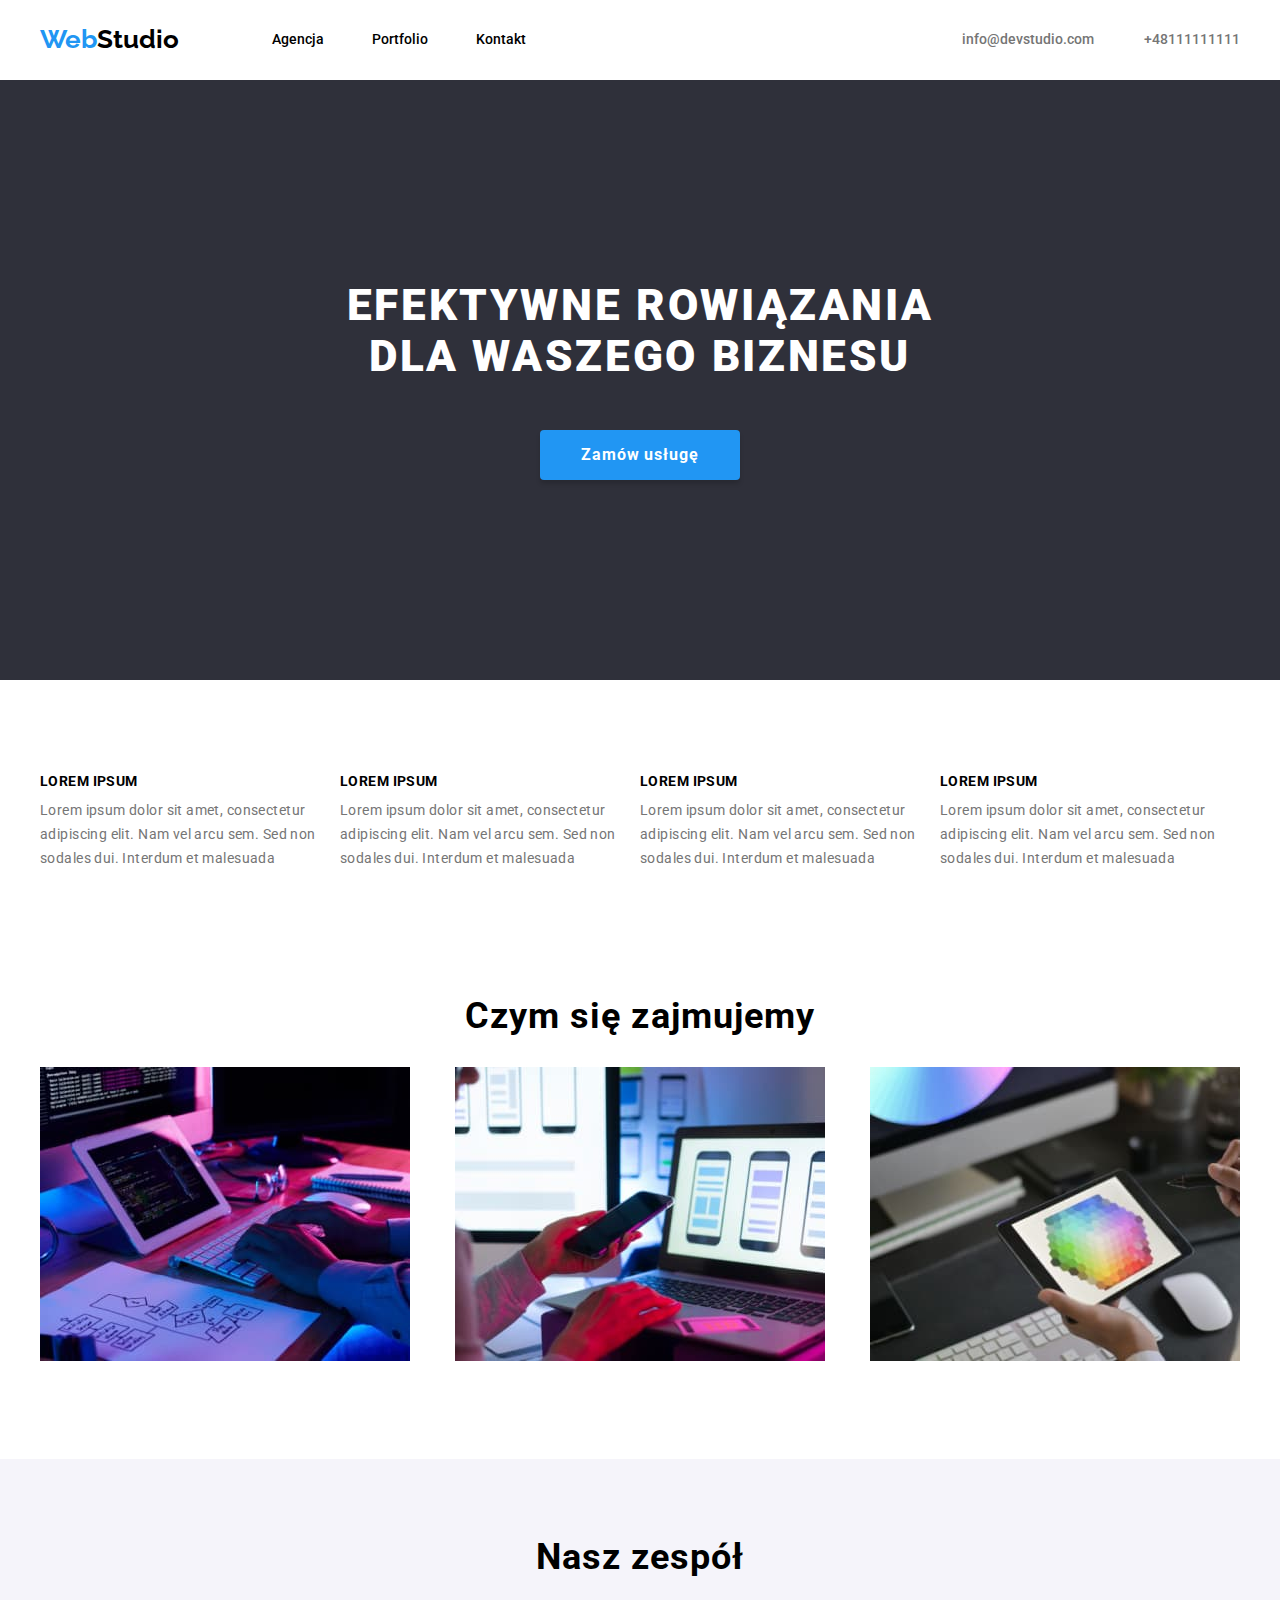
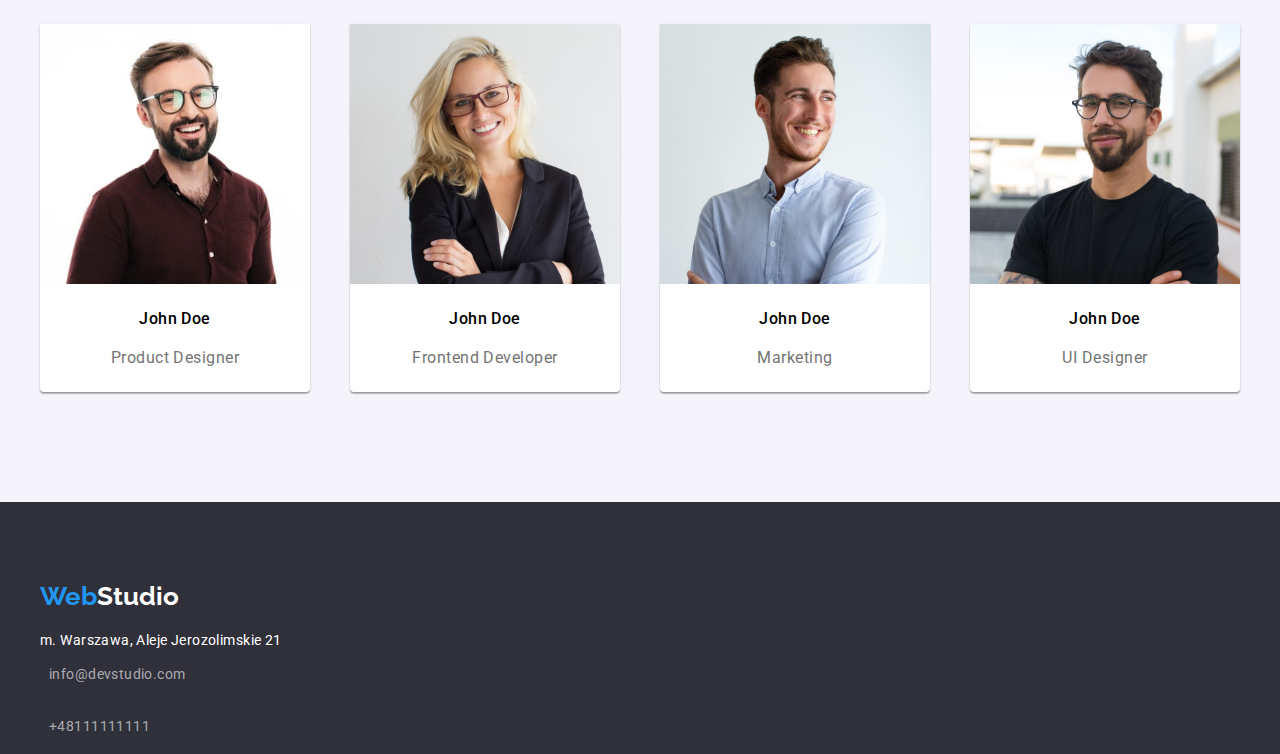
==== commit e70243cb: "nasz zespół" ====
--- a/index.html
+++ b/index.html
@@ -148,78 +148,76 @@
 
             <section class="section team">
                 <div class="container">
-                    <div class="team-list">
-                        <h2 class="team-title">Nasz zespół</h2>
-                        <ul class="team-figures">
-                            <li>
-                                <figure class="team-figures-windows">
-                                    <img
-                                        src="images/studio/Product_Designer.jpg"
-                                        alt="John Doe Product Designer"
-                                        width="270"
-                                        height="260"
-                                    />
-                                    <figcaption>
-                                        <h4 class="people">John Doe</h4>
-                                        <p class="people-occupation">
-                                            Product Designer
-                                        </p>
-                                    </figcaption>
-                                </figure>
-                            </li>
-
-                            <li>
-                                <figure class="team-figures-windows">
-                                    <img
-                                        src="images/studio/Frontend_Developer.jpg"
-                                        alt="John Doe Frontend Developer"
-                                        width="270"
-                                        height="260"
-                                    />
-                                    <figcaption>
-                                        <h4 class="people">John Doe</h4>
-                                        <p class="people-occupation">
-                                            Frontend Developer
-                                        </p>
-                                    </figcaption>
-                                </figure>
-                            </li>
-
-                            <li>
-                                <figure class="team-figures-windows">
-                                    <img
-                                        src="images/studio/Marketing.jpg"
-                                        alt="John Doe Marketing"
-                                        width="270"
-                                        height="260"
-                                    />
-                                    <figcaption>
-                                        <h4 class="people">John Doe</h4>
-                                        <p class="people-occupation">
-                                            Marketing
-                                        </p>
-                                    </figcaption>
-                                </figure>
-                            </li>
-
-                            <li>
-                                <figure class="team-figures-windows">
-                                    <img
-                                        src="images/studio/UI_Designer.jpg"
-                                        alt="John Doe UI Designer"
-                                        width="270"
-                                        height="260"
-                                    />
-                                    <figcaption>
-                                        <h4 class="people">John Doe</h4>
-                                        <p class="people-occupation">
-                                            UI Designer
-                                        </p>
-                                    </figcaption>
-                                </figure>
-                            </li>
-                        </ul>
-                    </div>
+                    <h2 class="team-title">Nasz zespół</h2>
+                    <ul class="team-figures">
+                        <li>
+                            <figure class="team-card">
+                                <img
+                                    src="images/studio/Product_Designer.jpg"
+                                    alt="John Doe Product Designer"
+                                    width="270"
+                                    height="260"
+                                />
+                                <figcaption>
+                                    <h4 class="team-card-title">John Doe</h4>
+                                    <p class="team-card-description">
+                                        Product Designer
+                                    </p>
+                                </figcaption>
+                            </figure>
+                        </li>
+
+                        <li>
+                            <figure class="team-card">
+                                <img
+                                    src="images/studio/Frontend_Developer.jpg"
+                                    alt="John Doe Frontend Developer"
+                                    width="270"
+                                    height="260"
+                                />
+                                <figcaption>
+                                    <h4 class="team-card-title">John Doe</h4>
+                                    <p class="team-card-description">
+                                        Frontend Developer
+                                    </p>
+                                </figcaption>
+                            </figure>
+                        </li>
+
+                        <li>
+                            <figure class="team-card">
+                                <img
+                                    src="images/studio/Marketing.jpg"
+                                    alt="John Doe Marketing"
+                                    width="270"
+                                    height="260"
+                                />
+                                <figcaption>
+                                    <h4 class="team-card-title">John Doe</h4>
+                                    <p class="team-card-description">
+                                        Marketing
+                                    </p>
+                                </figcaption>
+                            </figure>
+                        </li>
+
+                        <li>
+                            <figure class="team-card">
+                                <img
+                                    src="images/studio/UI_Designer.jpg"
+                                    alt="John Doe UI Designer"
+                                    width="270"
+                                    height="260"
+                                />
+                                <figcaption>
+                                    <h4 class="team-card-title">John Doe</h4>
+                                    <p class="team-card-description">
+                                        UI Designer
+                                    </p>
+                                </figcaption>
+                            </figure>
+                        </li>
+                    </ul>
                 </div>
             </section>
         </main>
--- a/css/style.css
+++ b/css/style.css
@@ -189,15 +189,9 @@
 
 .team {
     background-color: #f5f4fa;
-    width: 100%;
     padding-top: 47px;
 }
 
-.team-list li {
-    display: inline-block;
-    margin: auto;
-}
-
 .team-title {
     font-weight: 700;
     font-size: 36px;
@@ -208,9 +202,18 @@
 
 .team-figures {
     list-style-type: none;
-}
-
-.team-figures-windows {
+    display: inline-flex;
+}
+
+.team figure:first-of-type {
+    margin-left: 0;
+}
+
+.team figure:last-of-type {
+    margin-left: 0;
+}
+
+.team-card {
     width: 270px;
     height: 368px;
     box-shadow: 0px 1px 3px rgba(0, 0, 0, 0.12), 0px 1px 1px rgba(0, 0, 0, 0.14),
@@ -219,18 +222,14 @@
     background-color: var(--white-color);
 }
 
-img {
-    max-width: 100%;
-}
-
-.people-occupation {
+.team-card-description {
     font-size: 16px;
     text-align: center;
     letter-spacing: var(--letter-spacing);
     color: var(--descriptions-color);
 }
 
-.people {
+.team-card-title {
     font-weight: 500;
     font-size: 16px;
     text-align: center;
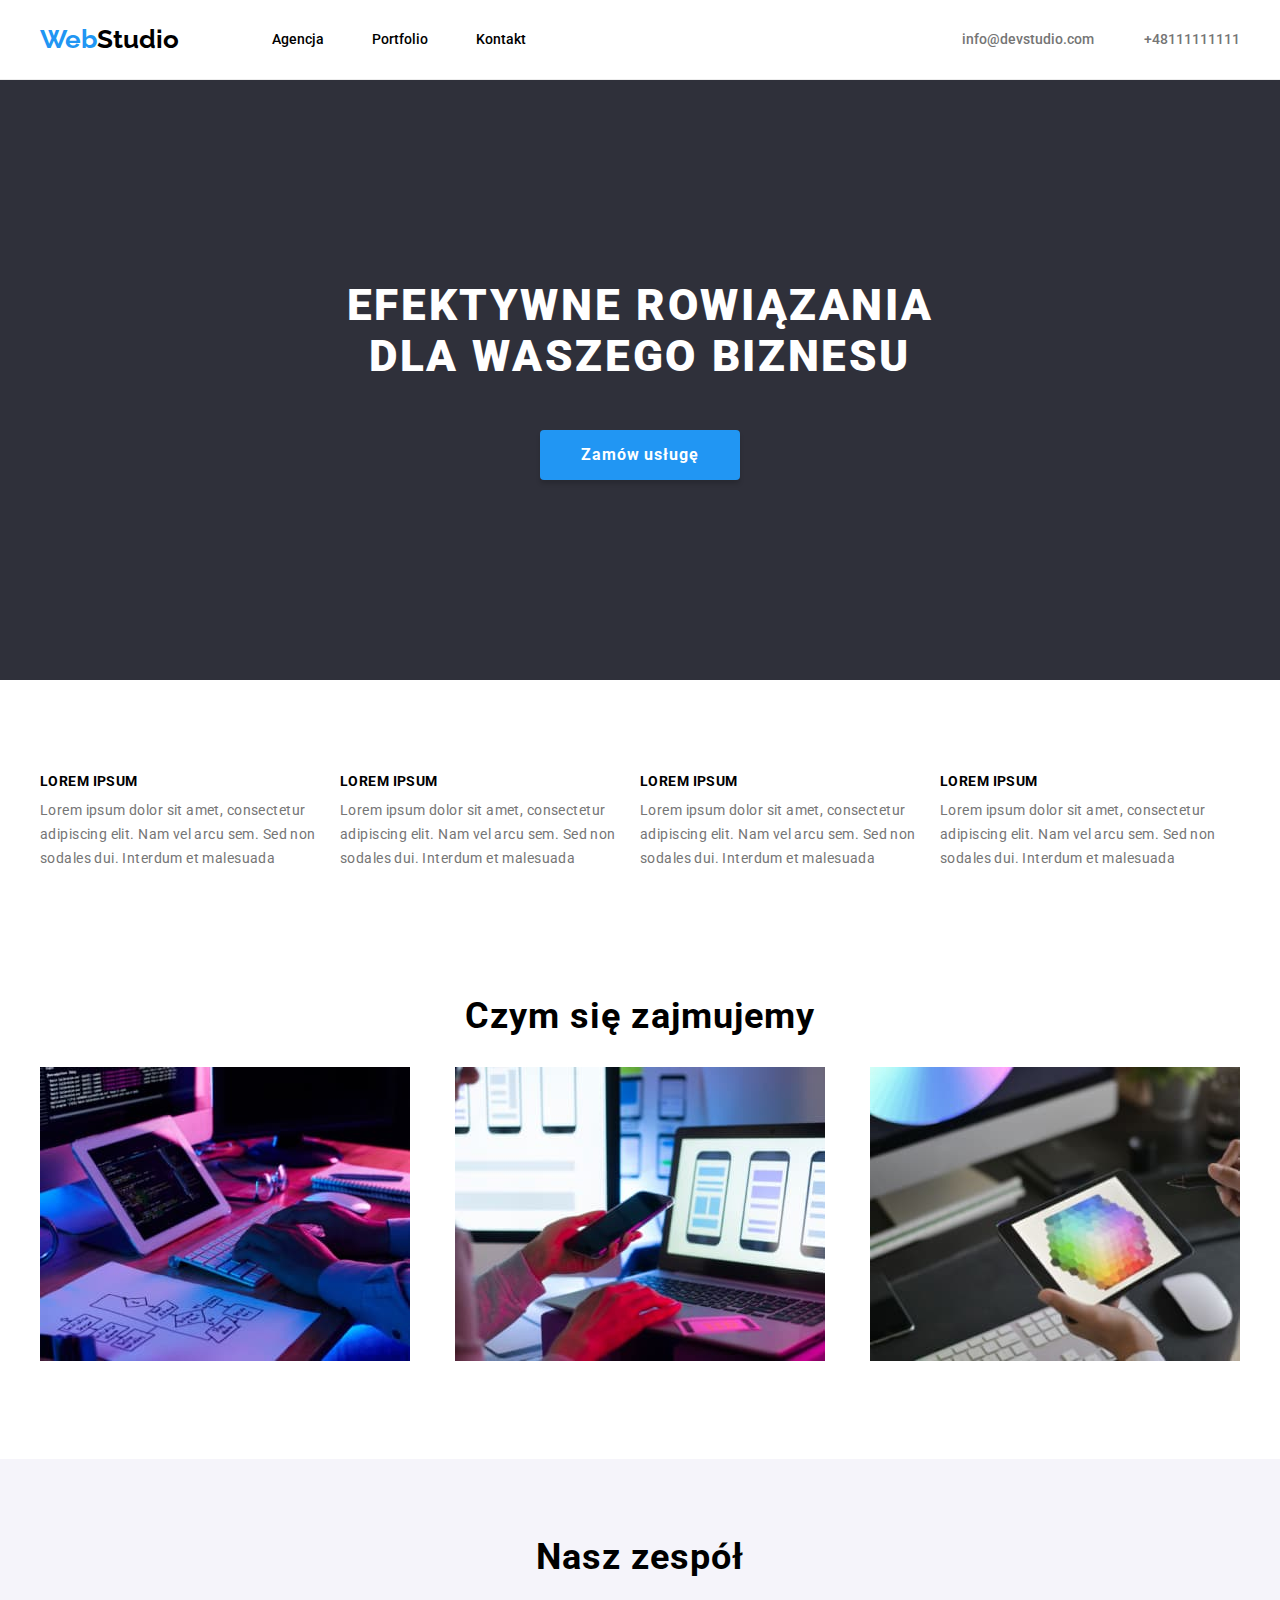
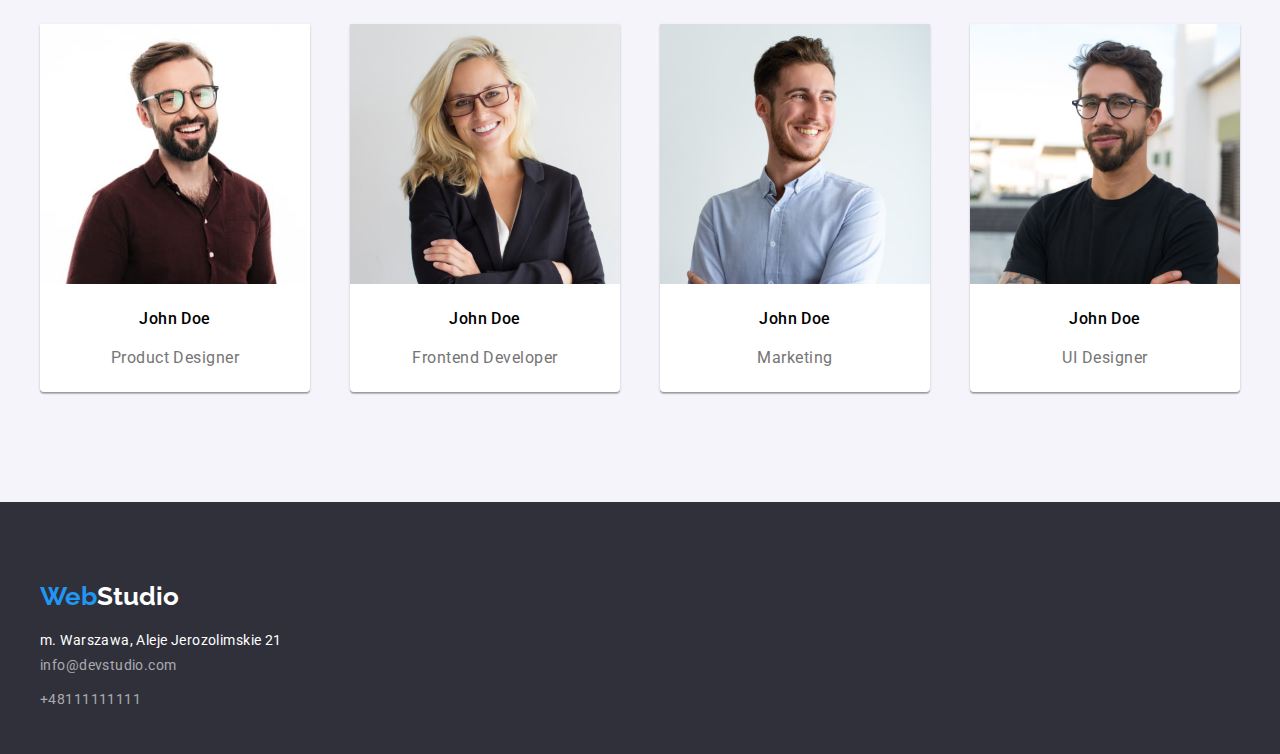
==== commit f50cefd3: "." ====
--- a/index.html
+++ b/index.html
@@ -230,20 +230,17 @@
                             ><span class="studio2">Studio</span></a
                         >
                     </h2>
-
-                    <div class="footer-adress">
-                        <address>m. Warszawa, Aleje Jerozolimskie 21</address>
-                        <div class="main-address">
-                            <a
-                                class="main-address-link"
-                                href="mailto:info@devstudio.com"
-                                >info@devstudio.com</a
-                            ><br />
-
-                            <a class="main-address-link" href="tel:+48111111111"
-                                >+48111111111</a
-                            >
-                        </div>
+                    <address>m. Warszawa, Aleje Jerozolimskie 21</address>
+                    <div class="main-address">
+                        <a
+                            class="main-address-link"
+                            href="mailto:info@devstudio.com"
+                            >info@devstudio.com</a
+                        ><br />
+
+                        <a class="main-address-link" href="tel:+48111111111"
+                            >+48111111111</a
+                        >
                     </div>
                 </div>
             </div>
--- a/css/style.css
+++ b/css/style.css
@@ -32,6 +32,10 @@
 
 /* header */
 
+header {
+    border-bottom: 1px solid #ececec;
+}
+
 .main-navbar {
     display: flex;
     justify-content: space-between;
@@ -236,6 +240,8 @@
     letter-spacing: var(--letter-spacing);
 }
 
+/* footer */
+
 footer {
     background-color: #2f303a;
     width: 100%;
@@ -267,7 +273,7 @@
     vertical-align: top;
     letter-spacing: var(--letter-spacing);
     font-style: normal;
-    margin-bottom: 9px;
+    padding-bottom: 9px;
 }
 
 .main-address a {
@@ -277,13 +283,14 @@
     font-style: normal;
     letter-spacing: var(--letter-spacing);
     font-size: var(--main-font-size);
-    padding: 9px;
 }
 
 .main-address a:hover,
 .main-address a:focus {
     color: #2196f3;
 }
+
+/* portfolio */
 
 .button-portfolio-all {
     list-style-type: none;
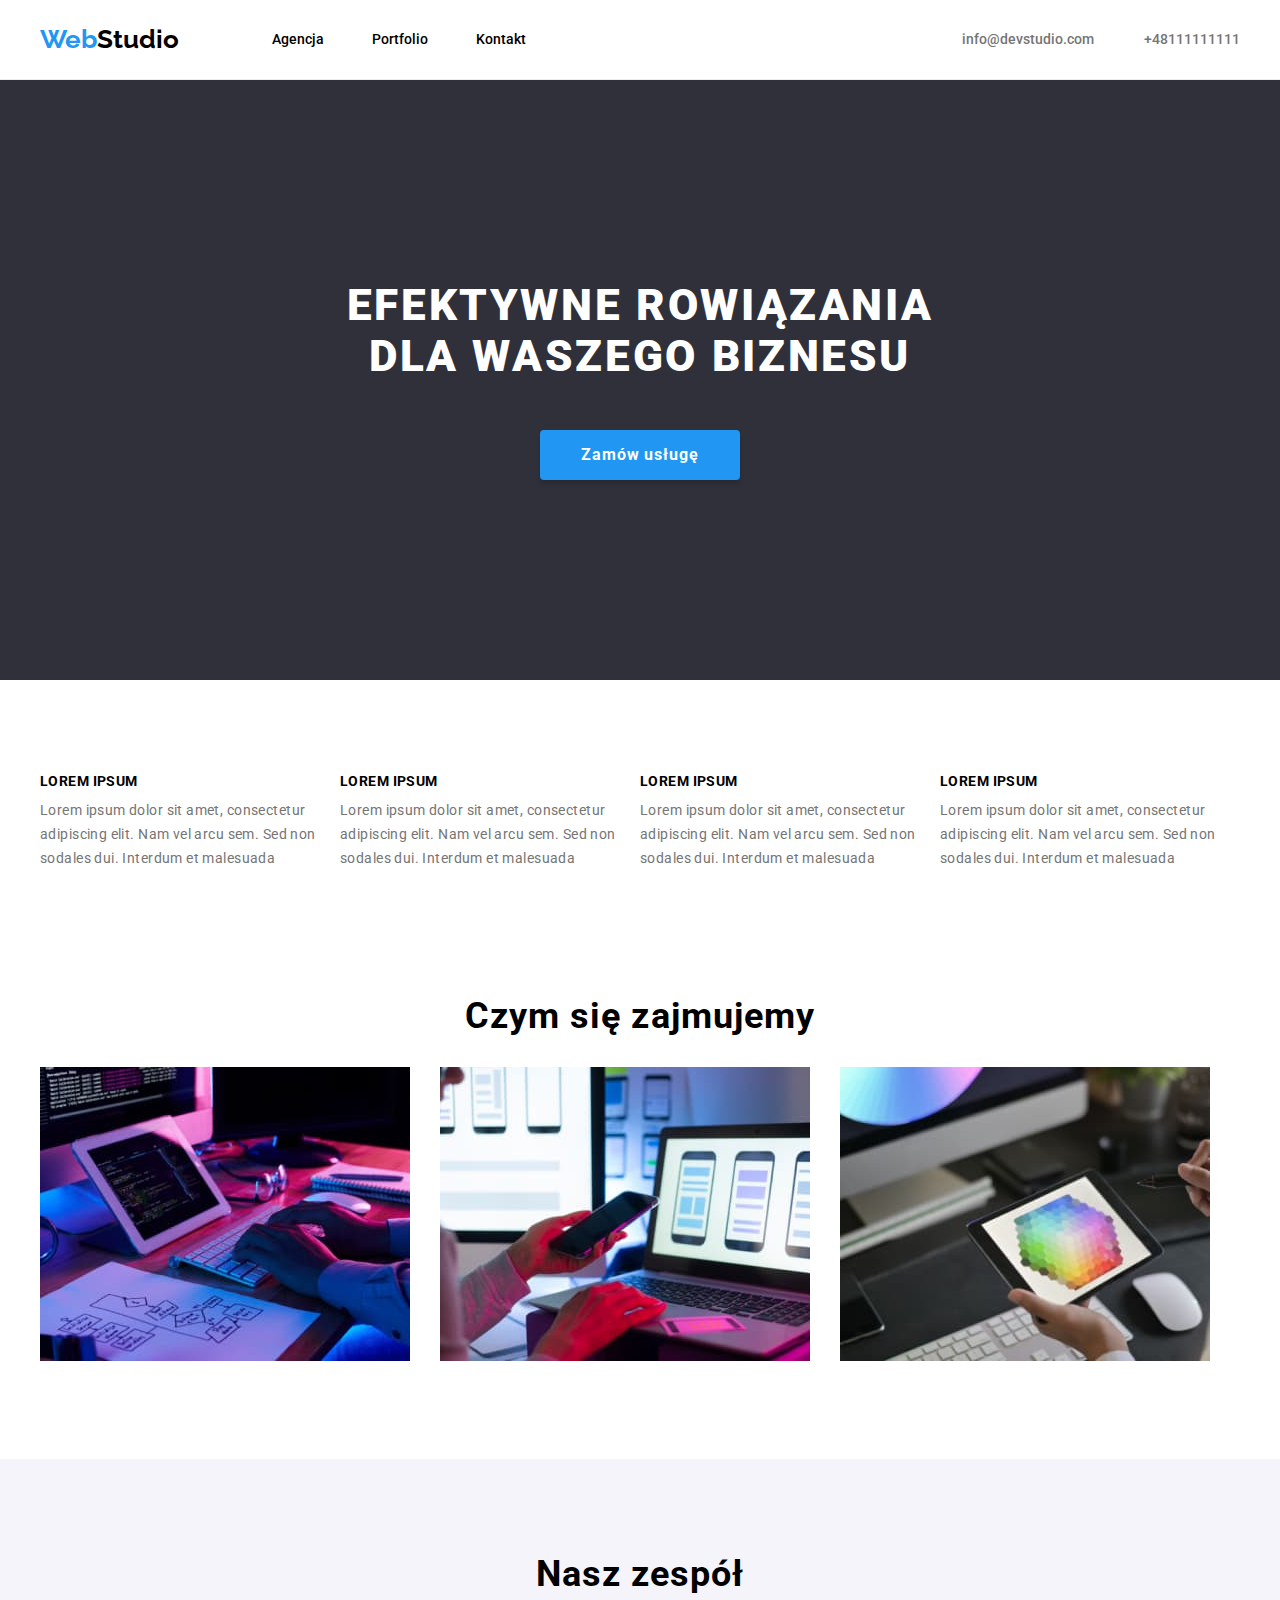
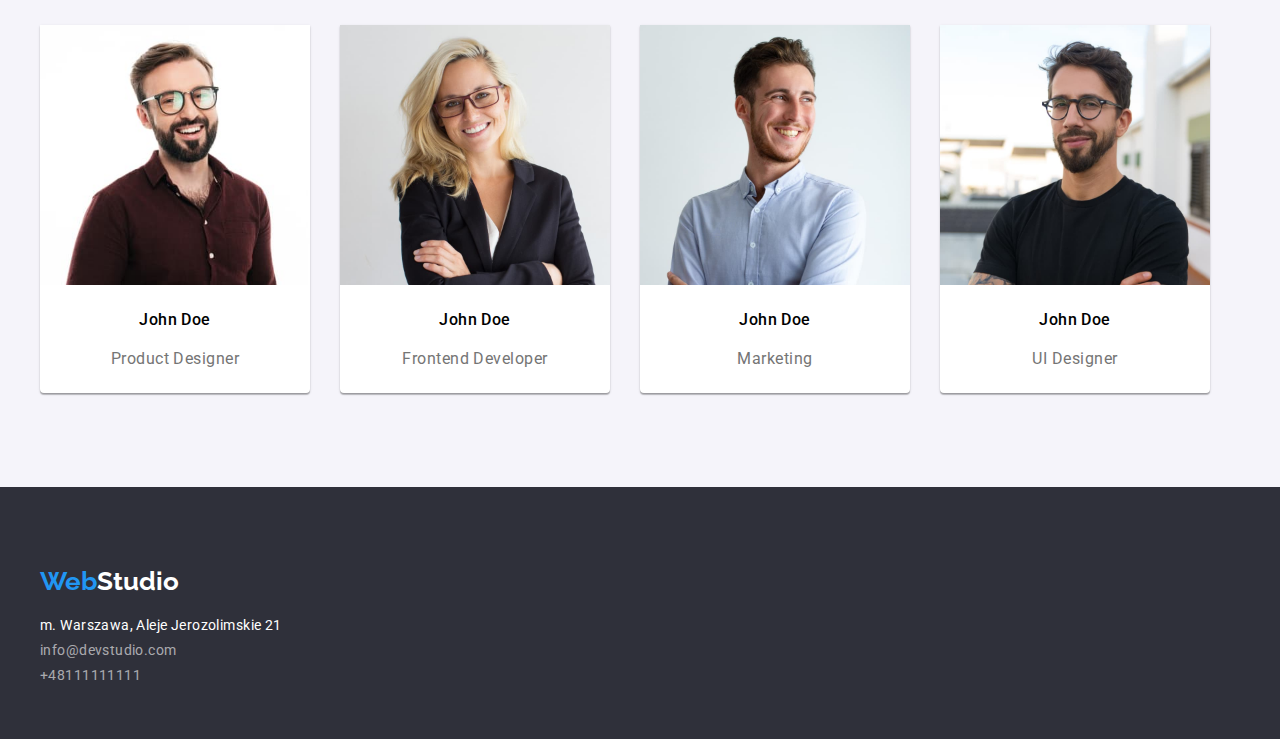
==== commit 82f1df9c: "." ====
--- a/index.html
+++ b/index.html
@@ -236,7 +236,7 @@
                             class="main-address-link"
                             href="mailto:info@devstudio.com"
                             >info@devstudio.com</a
-                        ><br />
+                        >
 
                         <a class="main-address-link" href="tel:+48111111111"
                             >+48111111111</a
--- a/css/style.css
+++ b/css/style.css
@@ -188,12 +188,11 @@
 
 .work-list {
     display: flex;
-    justify-content: space-between;
+    gap: 30px;
 }
 
 .team {
     background-color: #f5f4fa;
-    padding-top: 47px;
 }
 
 .team-title {
@@ -202,19 +201,13 @@
     letter-spacing: var(--letter-spacing);
     text-align: center;
     line-height: 1.17;
+    margin-top: 0;
 }
 
 .team-figures {
     list-style-type: none;
     display: inline-flex;
-}
-
-.team figure:first-of-type {
-    margin-left: 0;
-}
-
-.team figure:last-of-type {
-    margin-left: 0;
+    gap: 30px;
 }
 
 .team-card {
@@ -224,6 +217,7 @@
         0px 2px 1px rgba(0, 0, 0, 0.2);
     border-radius: 0px 0px 4px 4px;
     background-color: var(--white-color);
+    margin: 0;
 }
 
 .team-card-description {
@@ -283,6 +277,7 @@
     font-style: normal;
     letter-spacing: var(--letter-spacing);
     font-size: var(--main-font-size);
+    padding-bottom: 9px;
 }
 
 .main-address a:hover,
@@ -319,13 +314,11 @@
     list-style-type: none;
     display: flex;
     flex-wrap: wrap;
-    justify-content: center;
 }
 
 .portfolio-things {
     width: 370px;
     height: 404px;
-    margin: 15px;
 }
 
 .portfolio-things-tittle {
